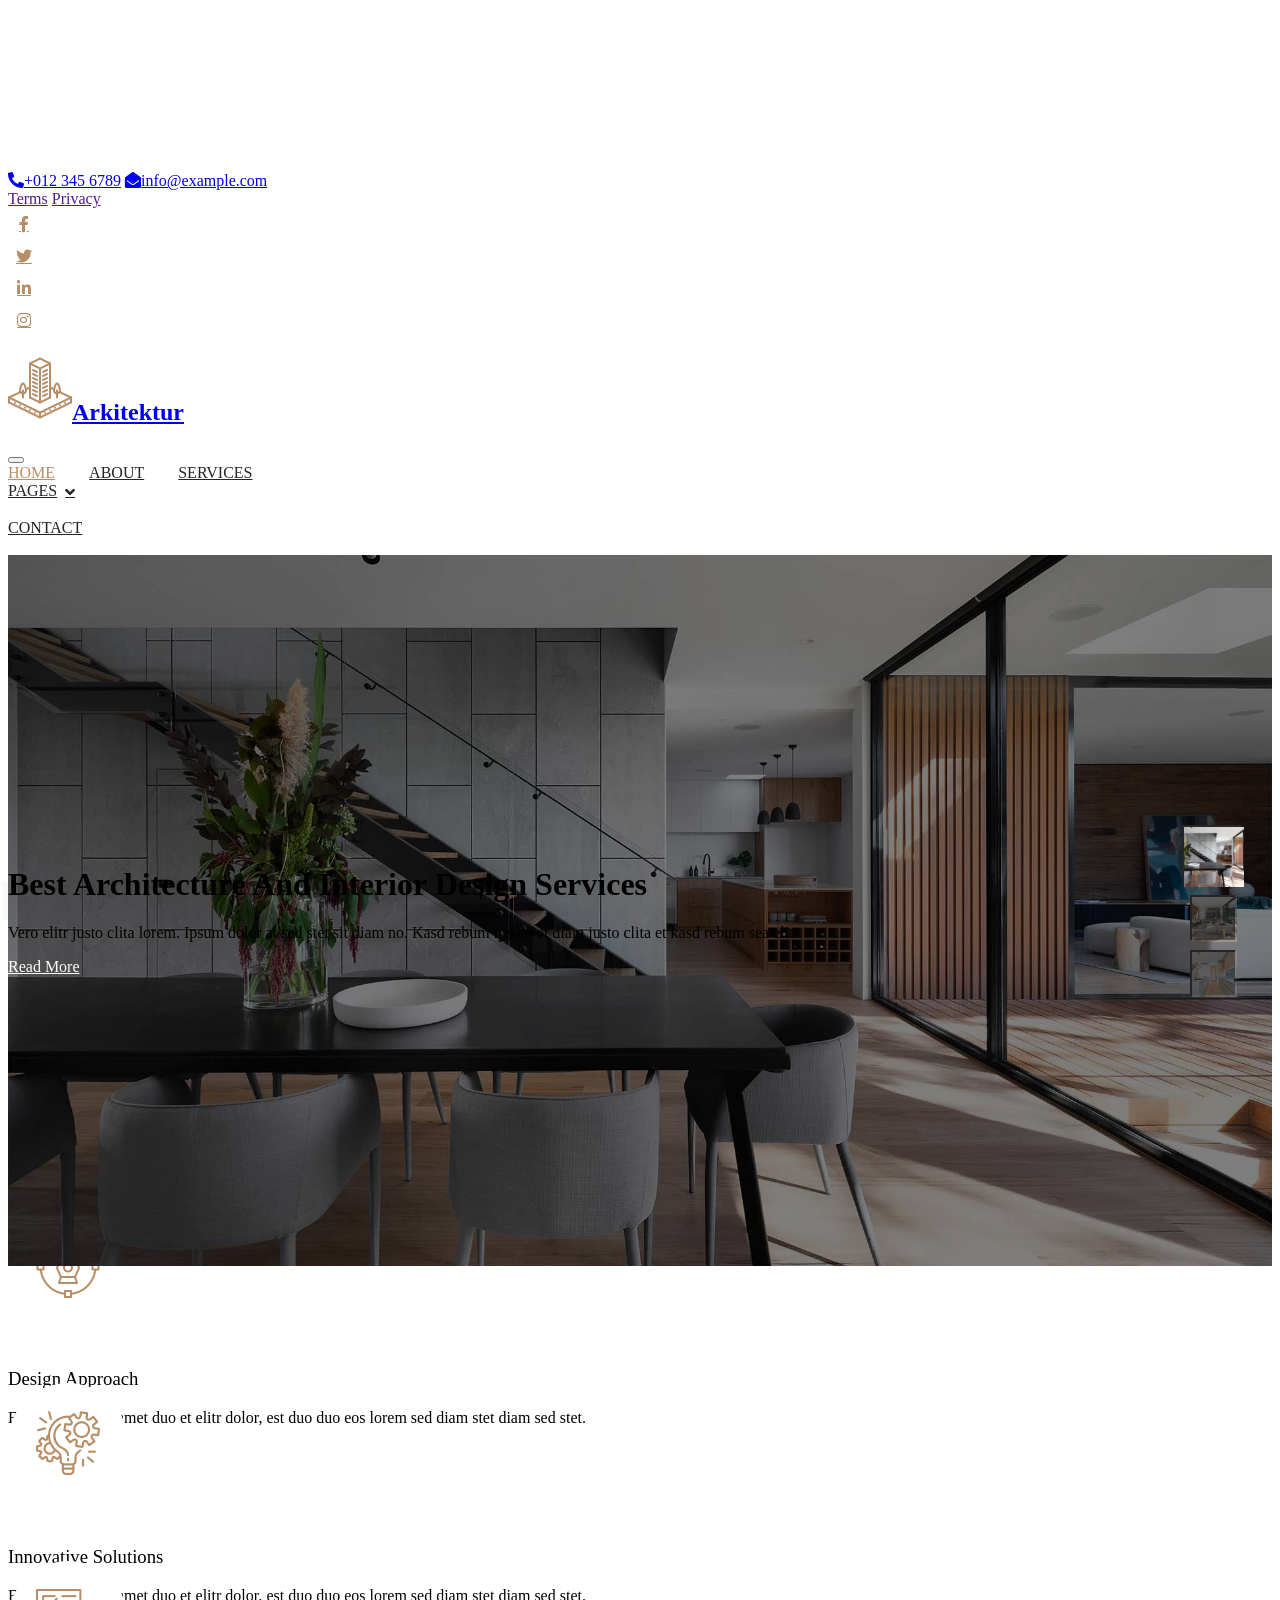
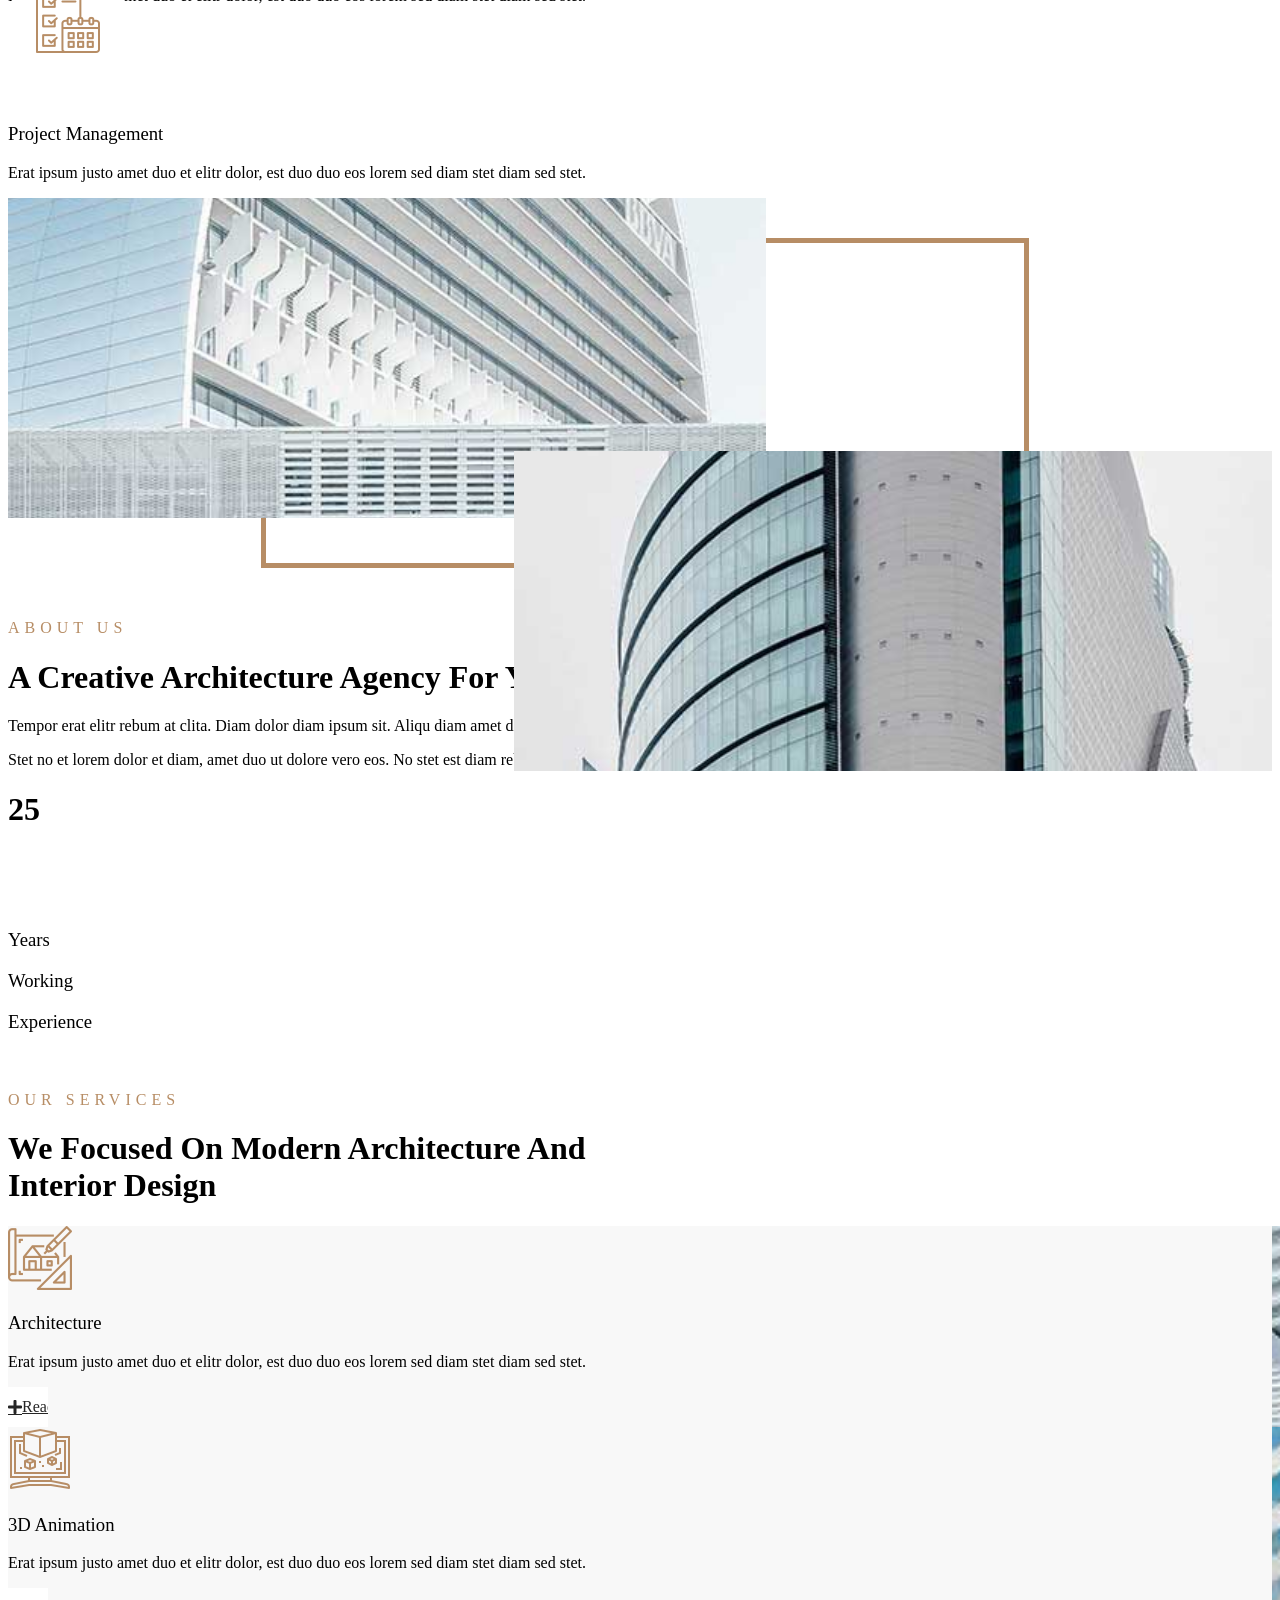
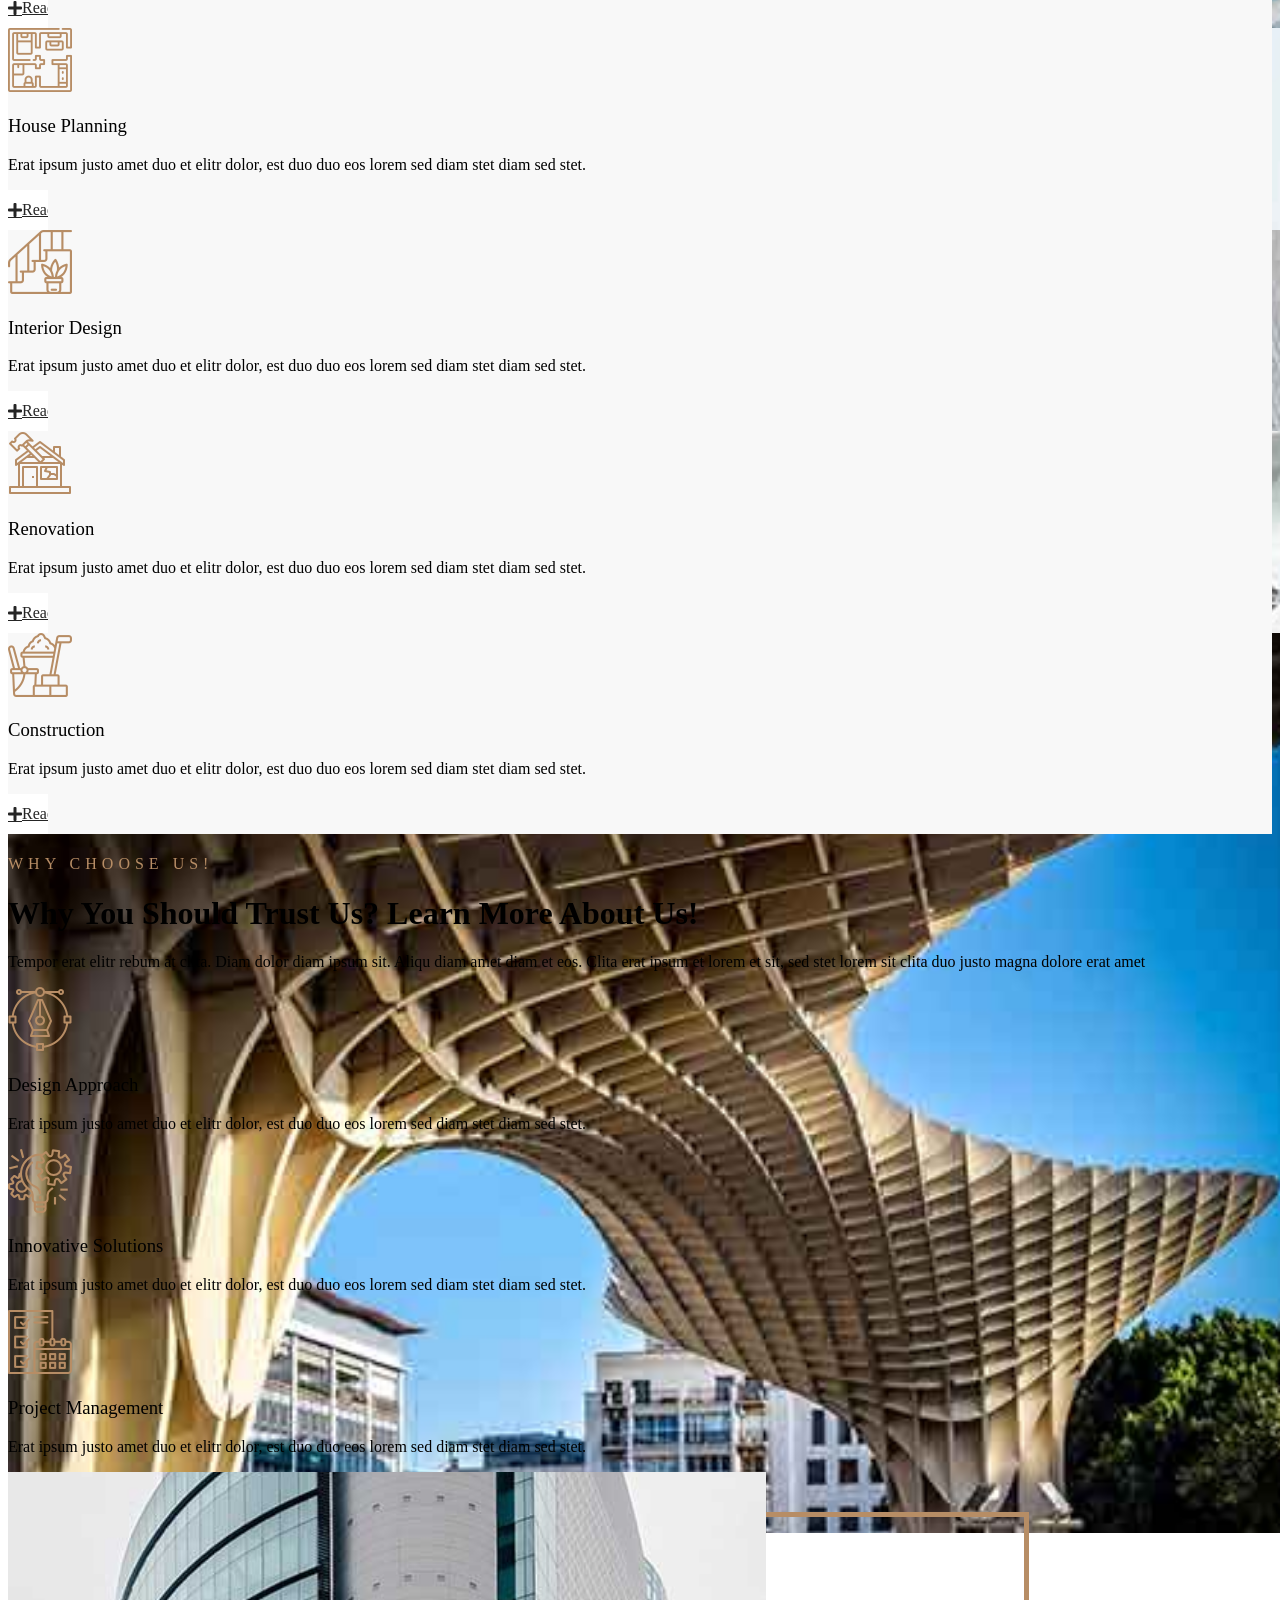
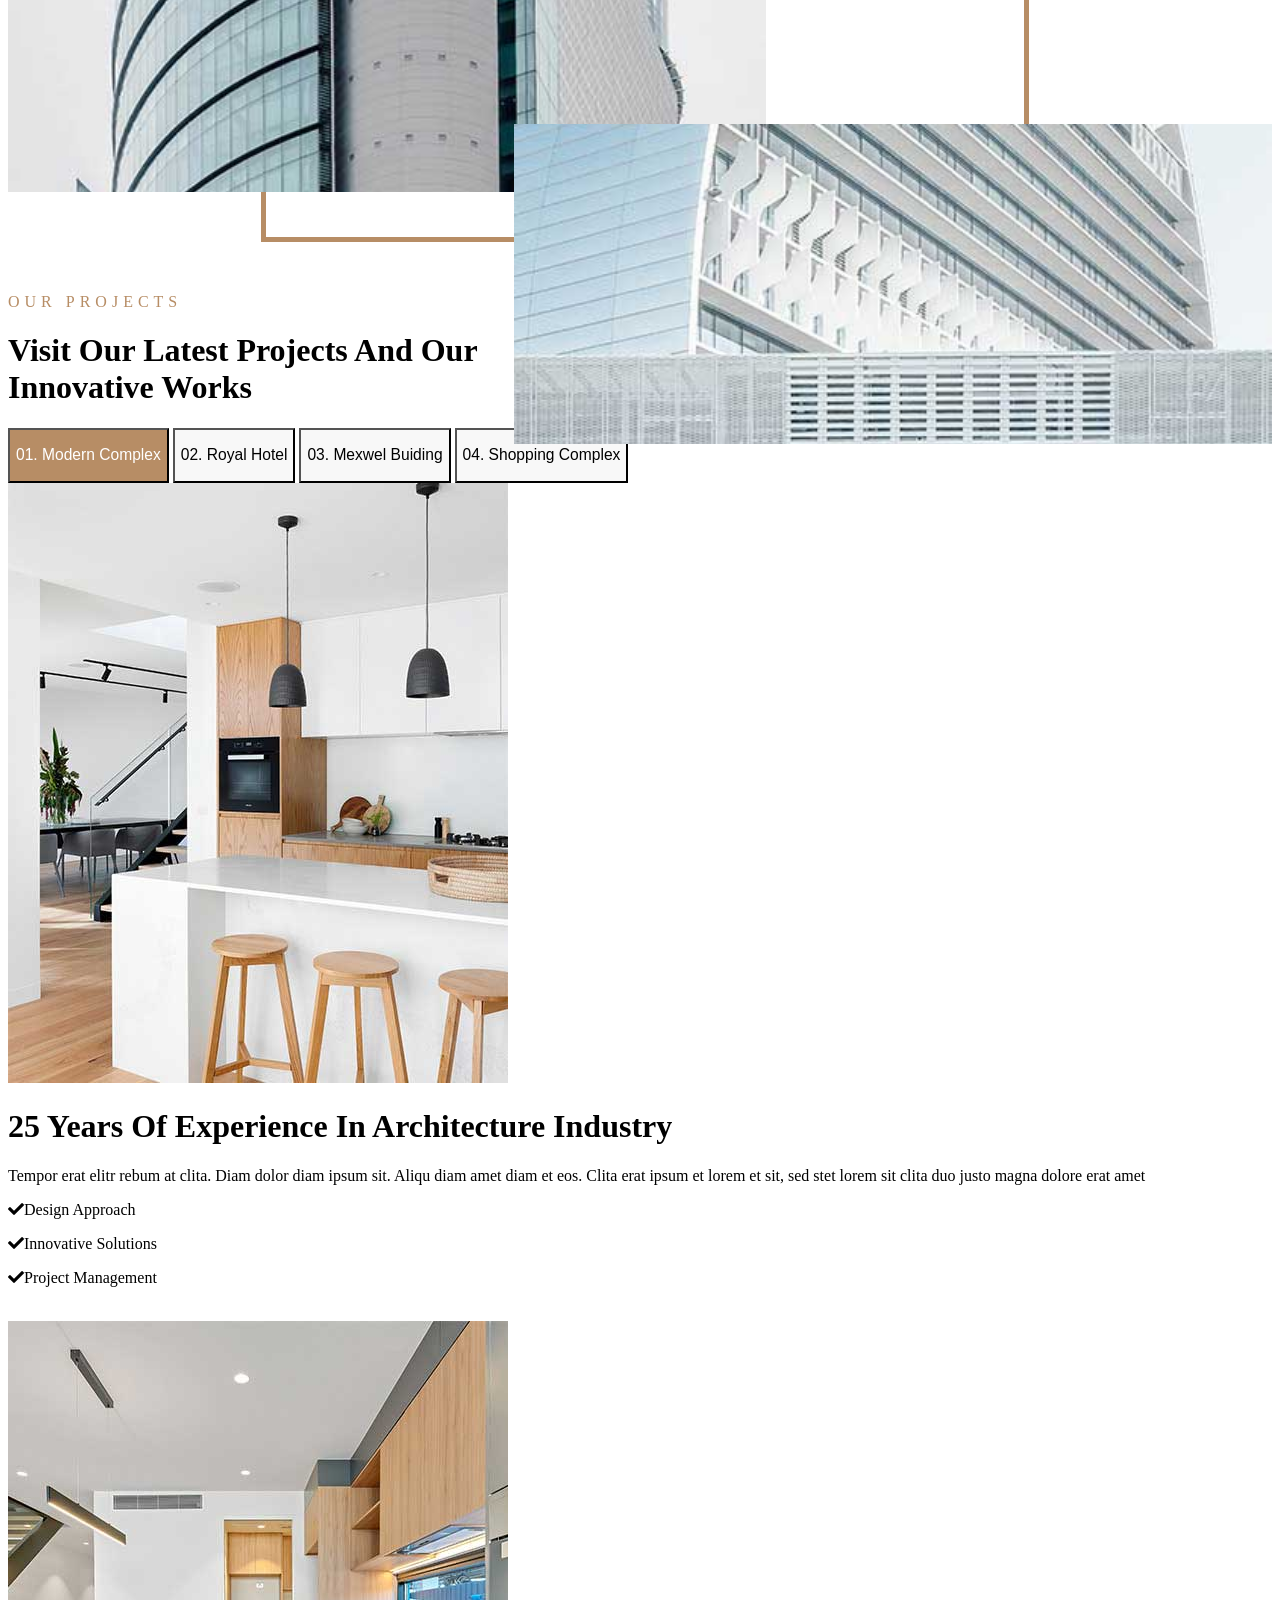
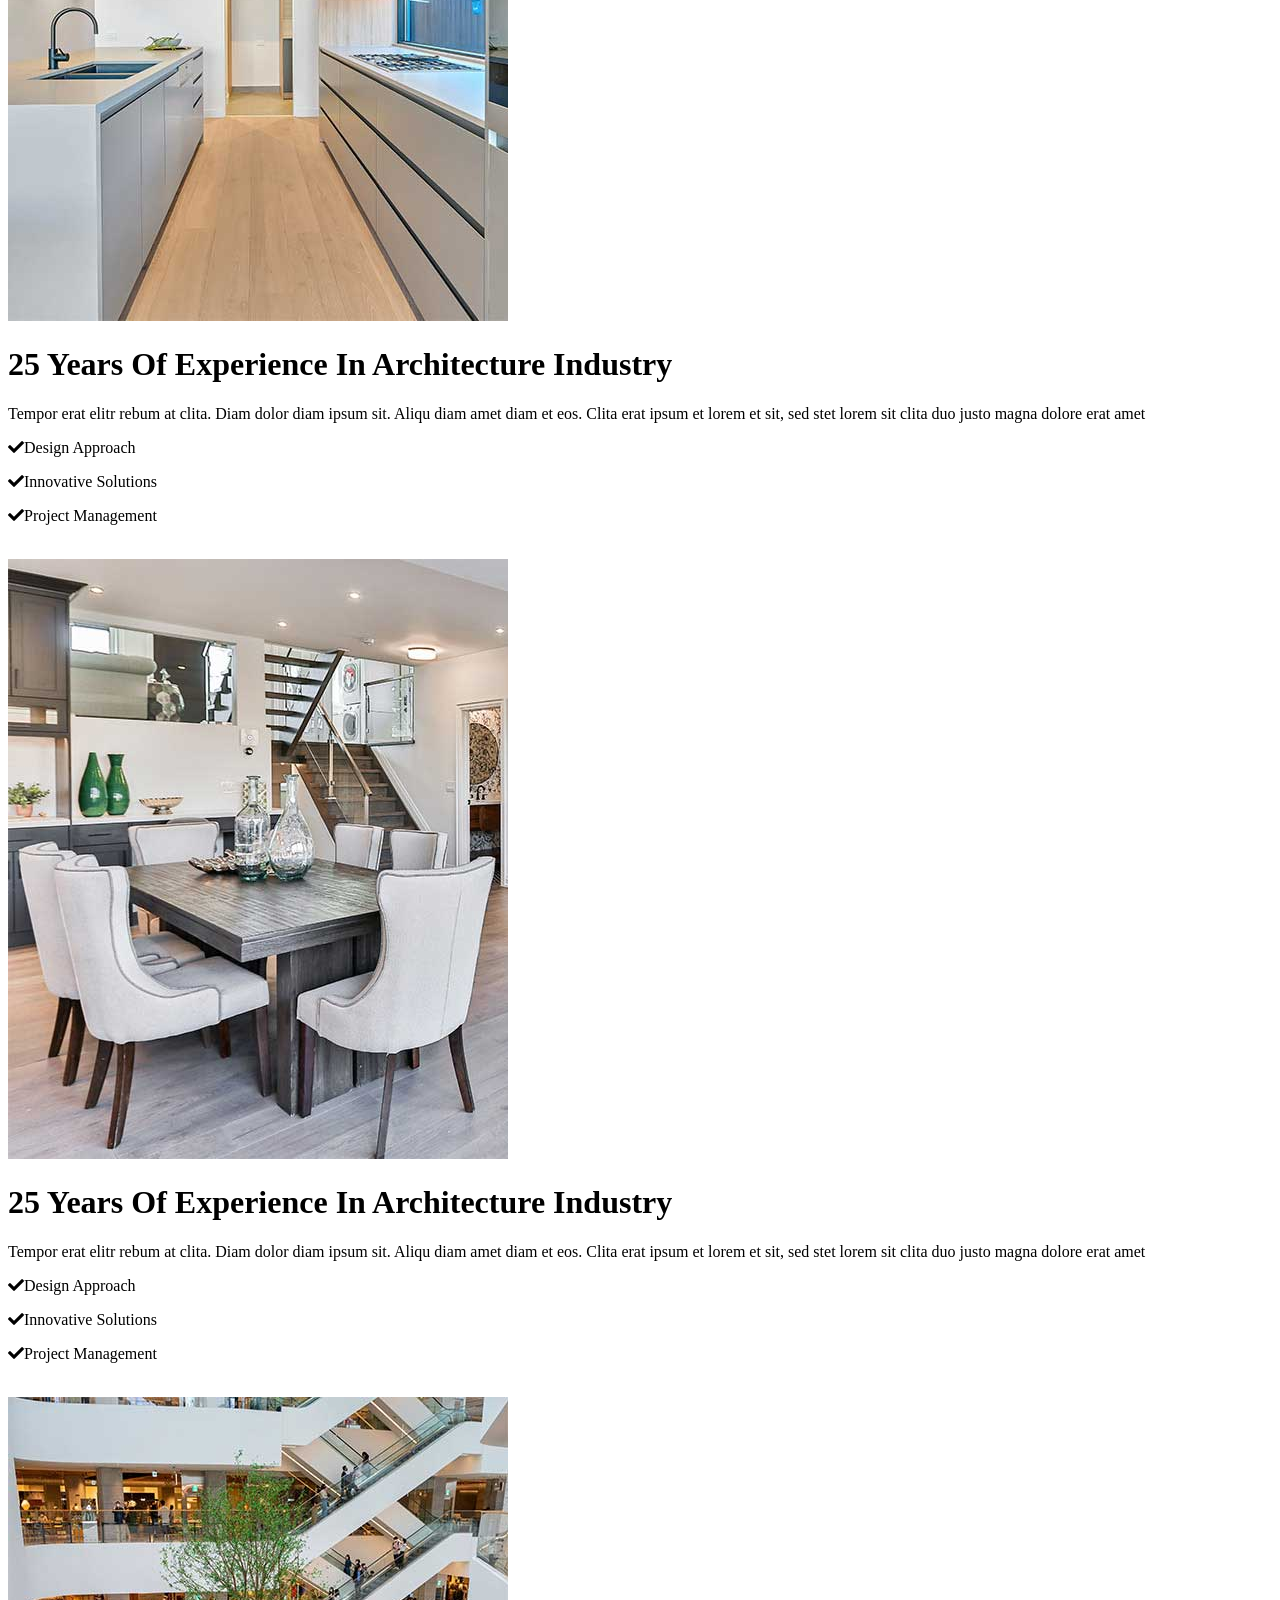
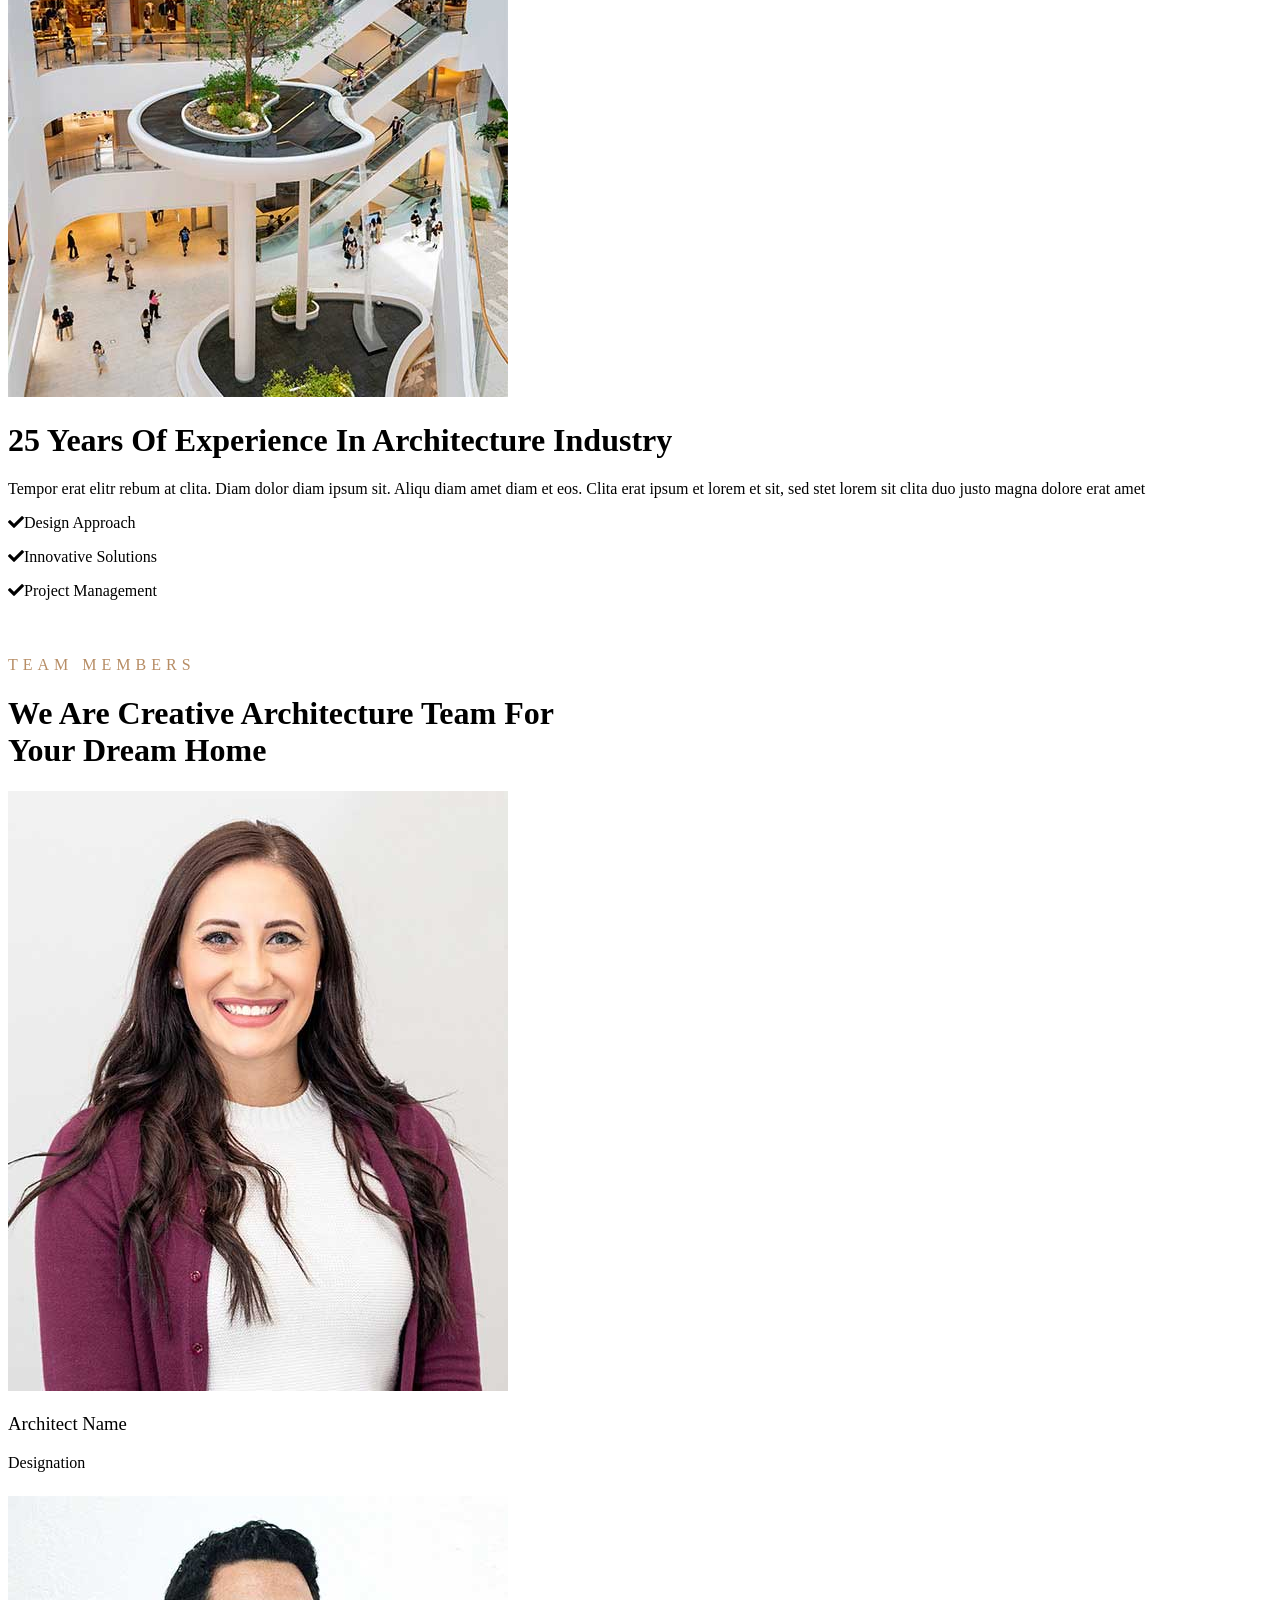
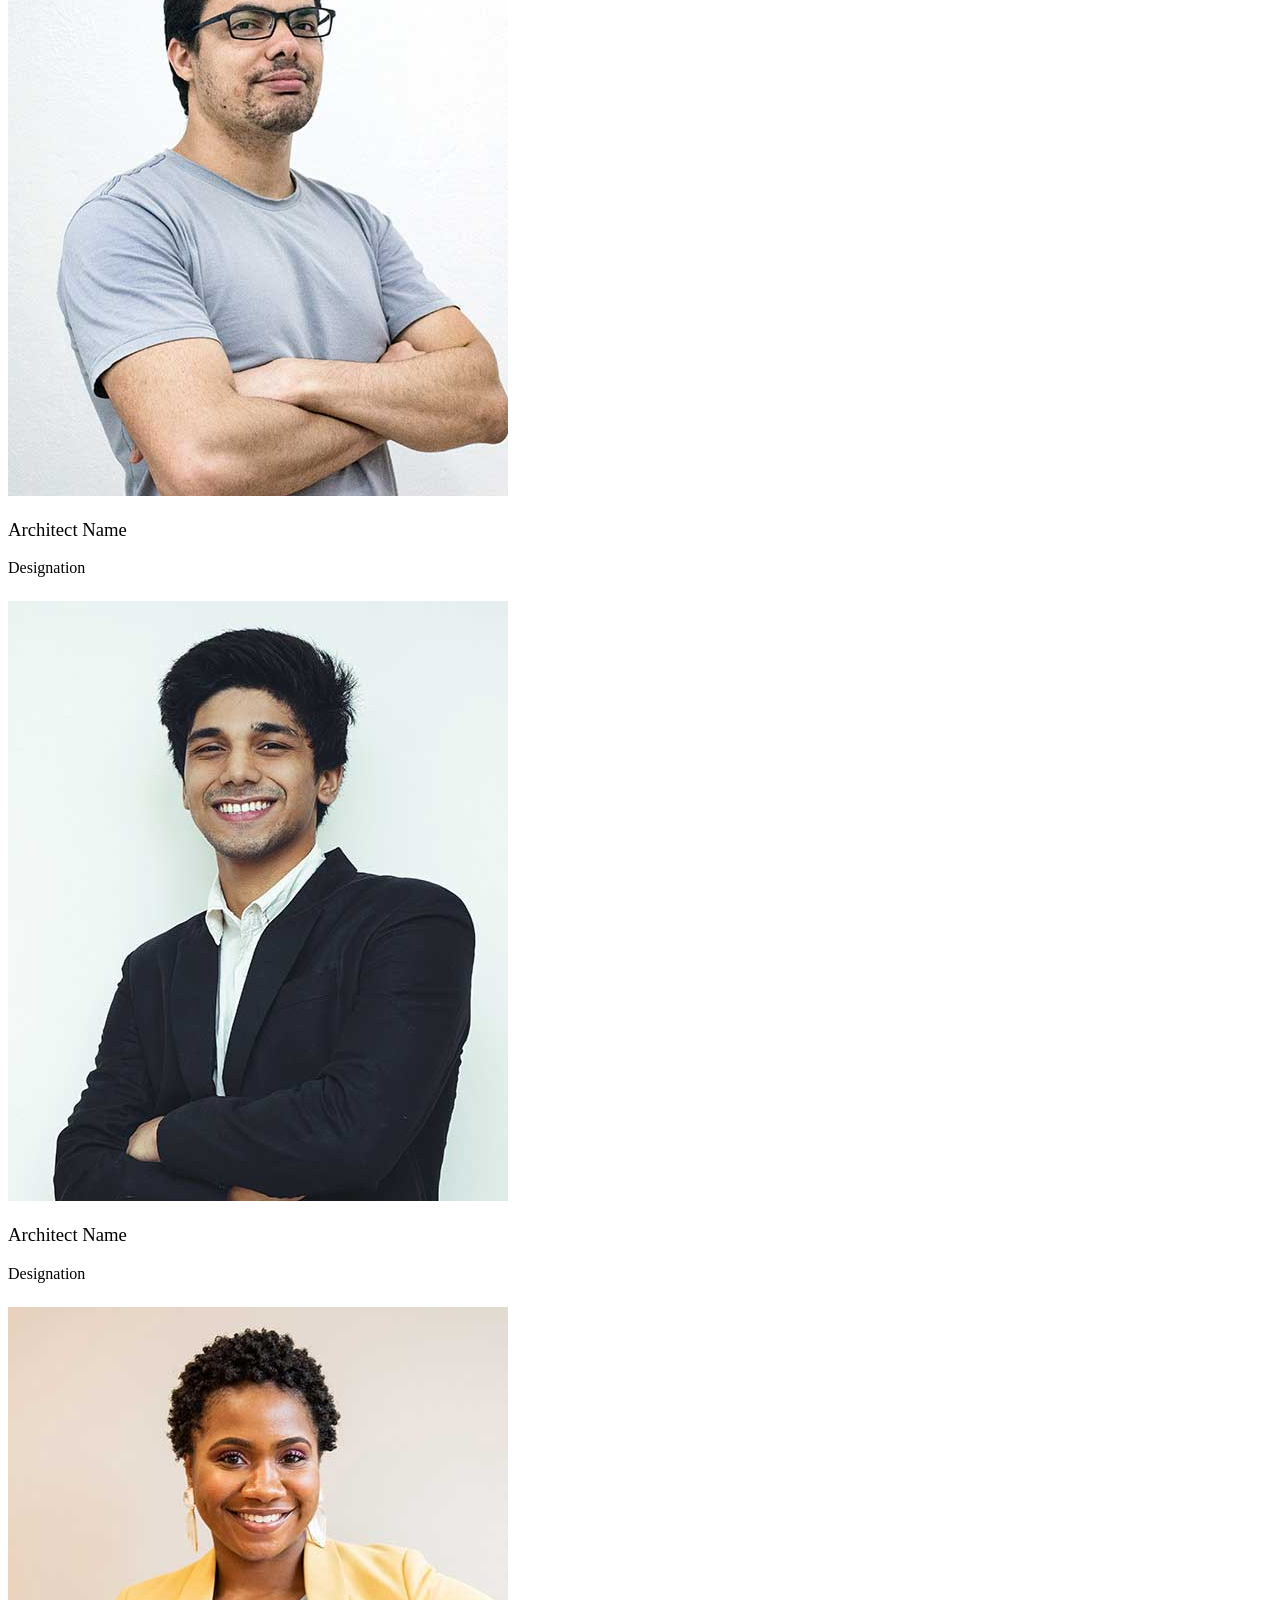
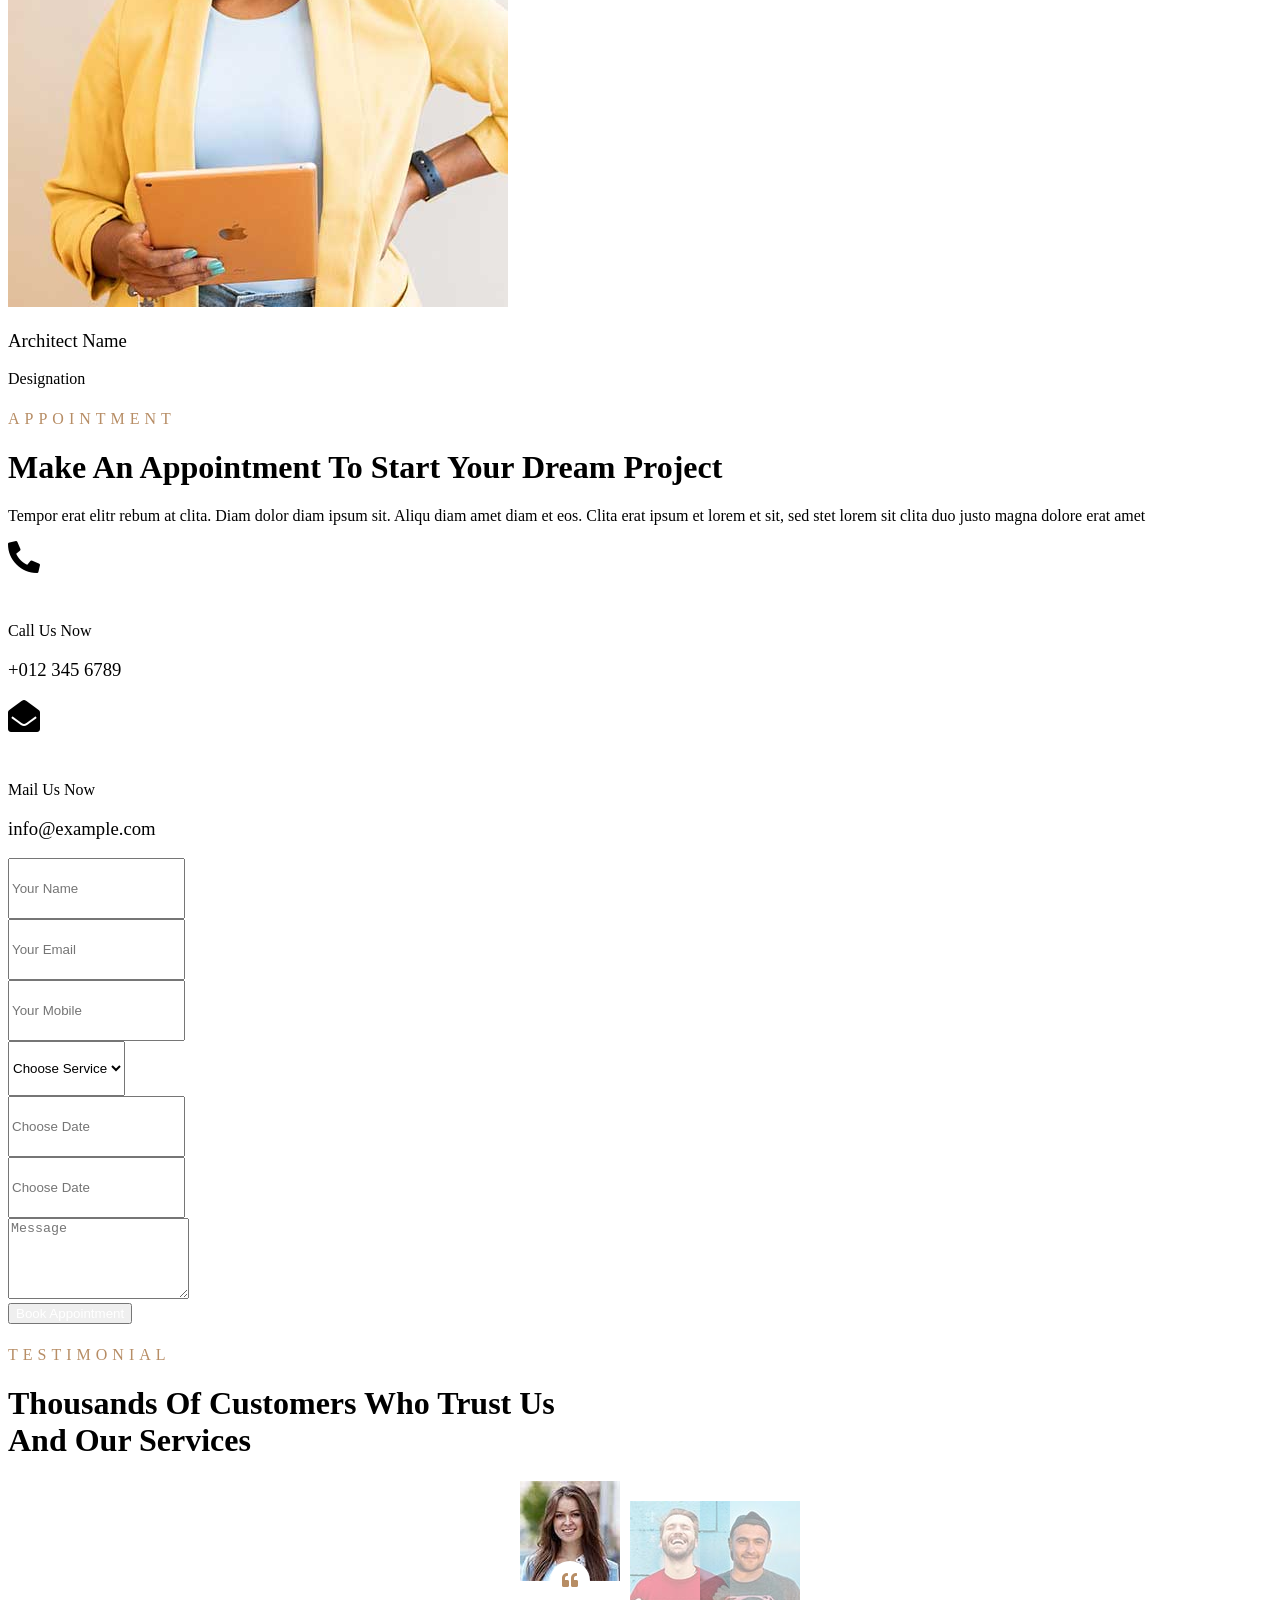
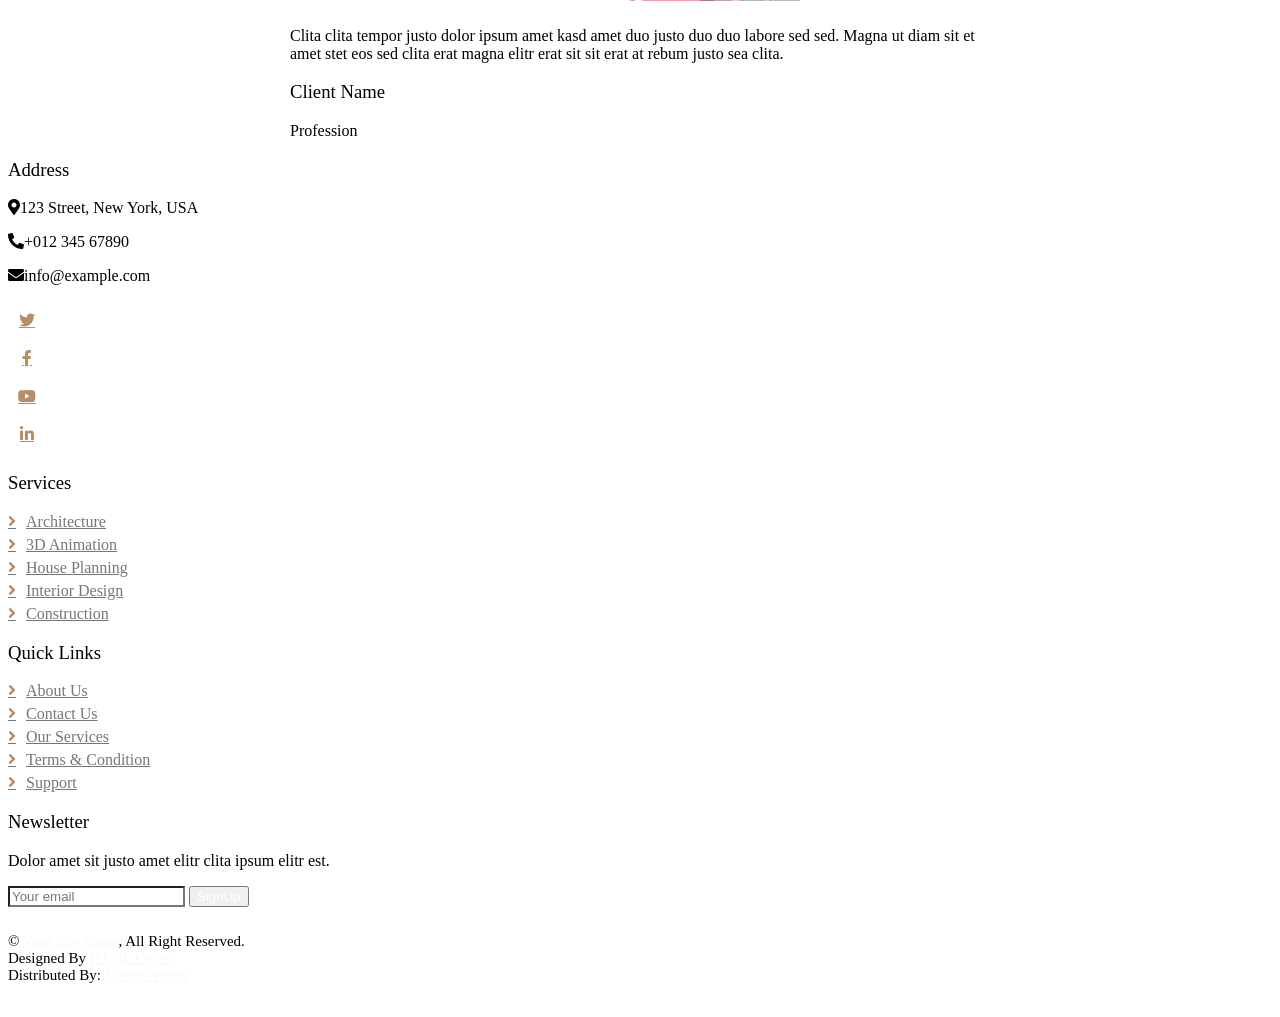
==== index.html @ dbc6b4f0 "Initial commit" ====
<!DOCTYPE html>
<html lang="en">

<head>
    <meta charset="utf-8">
    <title>Arkitektur - Architecture HTML Template</title>
    <meta content="width=device-width, initial-scale=1.0" name="viewport">
    <meta content="" name="keywords">
    <meta content="" name="description">

    <!-- Favicon -->
    <link href="img/favicon.ico" rel="icon">

    <!-- Google Web Fonts -->
    <link rel="preconnect" href="https://fonts.googleapis.com">
    <link rel="preconnect" href="https://fonts.gstatic.com" crossorigin>
    <link href="https://fonts.googleapis.com/css2?family=Open+Sans:wght@400;500;600&family=Teko:wght@400;500;600&display=swap" rel="stylesheet">

    <!-- Icon Font Stylesheet -->
    <link href="https://cdnjs.cloudflare.com/ajax/libs/font-awesome/5.10.0/css/all.min.css" rel="stylesheet">
    <link href="https://cdn.jsdelivr.net/npm/bootstrap-icons@1.4.1/font/bootstrap-icons.css" rel="stylesheet">

    <!-- Libraries Stylesheet -->
    <link href="lib/animate/animate.min.css" rel="stylesheet">
    <link href="lib/owlcarousel/assets/owl.carousel.min.css" rel="stylesheet">
    <link href="lib/tempusdominus/css/tempusdominus-bootstrap-4.min.css" rel="stylesheet" />

    <!-- Customized Bootstrap Stylesheet -->
    <link href="css/bootstrap.min.css" rel="stylesheet">

    <!-- Template Stylesheet -->
    <link href="css/style.css" rel="stylesheet">
</head>

<body>
    <!-- Spinner Start -->
    <div id="spinner" class="show bg-white position-fixed translate-middle w-100 vh-100 top-50 start-50 d-flex align-items-center justify-content-center">
        <div class="spinner-border position-relative text-primary" style="width: 6rem; height: 6rem;" role="status"></div>
        <img class="position-absolute top-50 start-50 translate-middle" src="img/icons/icon-1.png" alt="Icon">
    </div>
    <!-- Spinner End -->


    <!-- Topbar Start -->
    <div class="container-fluid bg-dark p-0 wow fadeIn" data-wow-delay="0.1s">
        <div class="row gx-0 d-none d-lg-flex">
            <div class="col-lg-7 px-5 text-start">
                <div class="h-100 d-inline-flex align-items-center py-3 me-3">
                    <a class="text-body px-2" href="tel:+0123456789"><i class="fa fa-phone-alt text-primary me-2"></i>+012 345 6789</a>
                    <a class="text-body px-2" href="mailto:info@example.com"><i class="fa fa-envelope-open text-primary me-2"></i>info@example.com</a>
                </div>
            </div>
            <div class="col-lg-5 px-5 text-end">
                <div class="h-100 d-inline-flex align-items-center py-3 me-2">
                    <a class="text-body px-2" href="">Terms</a>
                    <a class="text-body px-2" href="">Privacy</a>
                </div>
                <div class="h-100 d-inline-flex align-items-center">
                    <a class="btn btn-sm-square btn-outline-body me-1" href=""><i class="fab fa-facebook-f"></i></a>
                    <a class="btn btn-sm-square btn-outline-body me-1" href=""><i class="fab fa-twitter"></i></a>
                    <a class="btn btn-sm-square btn-outline-body me-1" href=""><i class="fab fa-linkedin-in"></i></a>
                    <a class="btn btn-sm-square btn-outline-body me-0" href=""><i class="fab fa-instagram"></i></a>
                </div>
            </div>
        </div>
    </div>
    <!-- Topbar End -->


    <!-- Navbar Start -->
    <nav class="navbar navbar-expand-lg bg-white navbar-light sticky-top py-lg-0 px-lg-5 wow fadeIn" data-wow-delay="0.1s">
        <a href="index.html" class="navbar-brand ms-4 ms-lg-0">
            <h1 class="text-primary m-0"><img class="me-3" src="img/icons/icon-1.png" alt="Icon">Arkitektur</h1>
        </a>
        <button type="button" class="navbar-toggler me-4" data-bs-toggle="collapse" data-bs-target="#navbarCollapse">
            <span class="navbar-toggler-icon"></span>
        </button>
        <div class="collapse navbar-collapse" id="navbarCollapse">
            <div class="navbar-nav ms-auto p-4 p-lg-0">
                <a href="index.html" class="nav-item nav-link active">Home</a>
                <a href="about.html" class="nav-item nav-link">About</a>
                <a href="service.html" class="nav-item nav-link">Services</a>
                <div class="nav-item dropdown">
                    <a href="#" class="nav-link dropdown-toggle" data-bs-toggle="dropdown">Pages</a>
                    <div class="dropdown-menu border-0 m-0">
                        <a href="feature.html" class="dropdown-item">Our Features</a>
                        <a href="project.html" class="dropdown-item">Our Projects</a>
                        <a href="team.html" class="dropdown-item">Team Members</a>
                        <a href="appointment.html" class="dropdown-item">Appointment</a>
                        <a href="testimonial.html" class="dropdown-item">Testimonial</a>
                        <a href="404.html" class="dropdown-item">404 Page</a>
                    </div>
                </div>
                <a href="contact.html" class="nav-item nav-link">Contact</a>
            </div>
            <a href="" class="btn btn-primary py-2 px-4 d-none d-lg-block">Appointment</a>
        </div>
    </nav>
    <!-- Navbar End -->


    <!-- Carousel Start -->
    <div class="container-fluid p-0 pb-5 wow fadeIn" data-wow-delay="0.1s">
        <div class="owl-carousel header-carousel position-relative">
            <div class="owl-carousel-item position-relative" data-dot="<img src='img/carousel-1.jpg'>">
                <img class="img-fluid" src="img/carousel-1.jpg" alt="">
                <div class="owl-carousel-inner">
                    <div class="container">
                        <div class="row justify-content-start">
                            <div class="col-10 col-lg-8">
                                <h1 class="display-1 text-white animated slideInDown">Best Architecture And Interior Design Services</h1>
                                <p class="fs-5 fw-medium text-white mb-4 pb-3">Vero elitr justo clita lorem. Ipsum dolor at sed stet sit diam no. Kasd rebum ipsum et diam justo clita et kasd rebum sea elitr.</p>
                                <a href="" class="btn btn-primary py-3 px-5 animated slideInLeft">Read More</a>
                            </div>
                        </div>
                    </div>
                </div>
            </div>
            <div class="owl-carousel-item position-relative" data-dot="<img src='img/carousel-2.jpg'>">
                <img class="img-fluid" src="img/carousel-2.jpg" alt="">
                <div class="owl-carousel-inner">
                    <div class="container">
                        <div class="row justify-content-start">
                            <div class="col-10 col-lg-8">
                                <h1 class="display-1 text-white animated slideInDown">Best Architecture And Interior Design Services</h1>
                                <p class="fs-5 fw-medium text-white mb-4 pb-3">Vero elitr justo clita lorem. Ipsum dolor at sed stet sit diam no. Kasd rebum ipsum et diam justo clita et kasd rebum sea elitr.</p>
                                <a href="" class="btn btn-primary py-3 px-5 animated slideInLeft">Read More</a>
                            </div>
                        </div>
                    </div>
                </div>
            </div>
            <div class="owl-carousel-item position-relative" data-dot="<img src='img/carousel-3.jpg'>">
                <img class="img-fluid" src="img/carousel-3.jpg" alt="">
                <div class="owl-carousel-inner">
                    <div class="container">
                        <div class="row justify-content-start">
                            <div class="col-10 col-lg-8">
                                <h1 class="display-1 text-white animated slideInDown">Best Architecture And Interior Design Services</h1>
                                <p class="fs-5 fw-medium text-white mb-4 pb-3">Vero elitr justo clita lorem. Ipsum dolor at sed stet sit diam no. Kasd rebum ipsum et diam justo clita et kasd rebum sea elitr.</p>
                                <a href="" class="btn btn-primary py-3 px-5 animated slideInLeft">Read More</a>
                            </div>
                        </div>
                    </div>
                </div>
            </div>
        </div>
    </div>
    <!-- Carousel End -->


    <!-- Facts Start -->
    <div class="container-xxl py-5">
        <div class="container pt-5">
            <div class="row g-4">
                <div class="col-lg-4 col-md-6 wow fadeInUp" data-wow-delay="0.1s">
                    <div class="fact-item text-center bg-light h-100 p-5 pt-0">
                        <div class="fact-icon">
                            <img src="img/icons/icon-2.png" alt="Icon">
                        </div>
                        <h3 class="mb-3">Design Approach</h3>
                        <p class="mb-0">Erat ipsum justo amet duo et elitr dolor, est duo duo eos lorem sed diam stet diam sed stet.</p>
                    </div>
                </div>
                <div class="col-lg-4 col-md-6 wow fadeInUp" data-wow-delay="0.3s">
                    <div class="fact-item text-center bg-light h-100 p-5 pt-0">
                        <div class="fact-icon">
                            <img src="img/icons/icon-3.png" alt="Icon">
                        </div>
                        <h3 class="mb-3">Innovative Solutions</h3>
                        <p class="mb-0">Erat ipsum justo amet duo et elitr dolor, est duo duo eos lorem sed diam stet diam sed stet.</p>
                    </div>
                </div>
                <div class="col-lg-4 col-md-6 wow fadeInUp" data-wow-delay="0.5s">
                    <div class="fact-item text-center bg-light h-100 p-5 pt-0">
                        <div class="fact-icon">
                            <img src="img/icons/icon-4.png" alt="Icon">
                        </div>
                        <h3 class="mb-3">Project Management</h3>
                        <p class="mb-0">Erat ipsum justo amet duo et elitr dolor, est duo duo eos lorem sed diam stet diam sed stet.</p>
                    </div>
                </div>
            </div>
        </div>
    </div>
    <!-- Facts End -->


    <!-- About Start -->
    <div class="container-xxl py-5">
        <div class="container">
            <div class="row g-5">
                <div class="col-lg-6 wow fadeIn" data-wow-delay="0.1s">
                    <div class="about-img">
                        <img class="img-fluid" src="img/about-1.jpg" alt="">
                        <img class="img-fluid" src="img/about-2.jpg" alt="">
                    </div>
                </div>
                <div class="col-lg-6 wow fadeIn" data-wow-delay="0.5s">
                    <h4 class="section-title">About Us</h4>
                    <h1 class="display-5 mb-4">A Creative Architecture Agency For Your Dream Home</h1>
                    <p>Tempor erat elitr rebum at clita. Diam dolor diam ipsum sit. Aliqu diam amet diam et eos. Clita erat ipsum et lorem et sit, sed stet lorem sit clita duo justo magna dolore erat amet</p>
                    <p class="mb-4">Stet no et lorem dolor et diam, amet duo ut dolore vero eos. No stet est diam rebum amet diam ipsum. Clita clita labore, dolor duo nonumy clita sit at, sed sit sanctus dolor eos.</p>
                    <div class="d-flex align-items-center mb-5">
                        <div class="d-flex flex-shrink-0 align-items-center justify-content-center border border-5 border-primary" style="width: 120px; height: 120px;">
                            <h1 class="display-1 mb-n2" data-toggle="counter-up">25</h1>
                        </div>
                        <div class="ps-4">
                            <h3>Years</h3>
                            <h3>Working</h3>
                            <h3 class="mb-0">Experience</h3>
                        </div>
                    </div>
                    <a class="btn btn-primary py-3 px-5" href="">Read More</a>
                </div>
            </div>
        </div>
    </div>
    <!-- About End -->


    <!-- Service Start -->
    <div class="container-xxl py-5">
        <div class="container">
            <div class="text-center mx-auto mb-5 wow fadeInUp" data-wow-delay="0.1s" style="max-width: 600px;">
                <h4 class="section-title">Our Services</h4>
                <h1 class="display-5 mb-4">We Focused On Modern Architecture And Interior Design</h1>
            </div>
            <div class="row g-4">
                <div class="col-lg-4 col-md-6 wow fadeInUp" data-wow-delay="0.1s">
                    <div class="service-item d-flex position-relative text-center h-100">
                        <img class="bg-img" src="img/service-1.jpg" alt="">
                        <div class="service-text p-5">
                            <img class="mb-4" src="img/icons/icon-5.png" alt="Icon">
                            <h3 class="mb-3">Architecture</h3>
                            <p class="mb-4">Erat ipsum justo amet duo et elitr dolor, est duo duo eos lorem sed diam stet diam sed stet.</p>
                            <a class="btn" href=""><i class="fa fa-plus text-primary me-3"></i>Read More</a>
                        </div>
                    </div>
                </div>
                <div class="col-lg-4 col-md-6 wow fadeInUp" data-wow-delay="0.3s">
                    <div class="service-item d-flex position-relative text-center h-100">
                        <img class="bg-img" src="img/service-2.jpg" alt="">
                        <div class="service-text p-5">
                            <img class="mb-4" src="img/icons/icon-6.png" alt="Icon">
                            <h3 class="mb-3">3D Animation</h3>
                            <p class="mb-4">Erat ipsum justo amet duo et elitr dolor, est duo duo eos lorem sed diam stet diam sed stet.</p>
                            <a class="btn" href=""><i class="fa fa-plus text-primary me-3"></i>Read More</a>
                        </div>
                    </div>
                </div>
                <div class="col-lg-4 col-md-6 wow fadeInUp" data-wow-delay="0.5s">
                    <div class="service-item d-flex position-relative text-center h-100">
                        <img class="bg-img" src="img/service-3.jpg" alt="">
                        <div class="service-text p-5">
                            <img class="mb-4" src="img/icons/icon-7.png" alt="Icon">
                            <h3 class="mb-3">House Planning</h3>
                            <p class="mb-4">Erat ipsum justo amet duo et elitr dolor, est duo duo eos lorem sed diam stet diam sed stet.</p>
                            <a class="btn" href=""><i class="fa fa-plus text-primary me-3"></i>Read More</a>
                        </div>
                    </div>
                </div>
                <div class="col-lg-4 col-md-6 wow fadeInUp" data-wow-delay="0.1s">
                    <div class="service-item d-flex position-relative text-center h-100">
                        <img class="bg-img" src="img/service-4.jpg" alt="">
                        <div class="service-text p-5">
                            <img class="mb-4" src="img/icons/icon-8.png" alt="Icon">
                            <h3 class="mb-3">Interior Design</h3>
                            <p class="mb-4">Erat ipsum justo amet duo et elitr dolor, est duo duo eos lorem sed diam stet diam sed stet.</p>
                            <a class="btn" href=""><i class="fa fa-plus text-primary me-3"></i>Read More</a>
                        </div>
                    </div>
                </div>
                <div class="col-lg-4 col-md-6 wow fadeInUp" data-wow-delay="0.3s">
                    <div class="service-item d-flex position-relative text-center h-100">
                        <img class="bg-img" src="img/service-5.jpg" alt="">
                        <div class="service-text p-5">
                            <img class="mb-4" src="img/icons/icon-9.png" alt="Icon">
                            <h3 class="mb-3">Renovation</h3>
                            <p class="mb-4">Erat ipsum justo amet duo et elitr dolor, est duo duo eos lorem sed diam stet diam sed stet.</p>
                            <a class="btn" href=""><i class="fa fa-plus text-primary me-3"></i>Read More</a>
                        </div>
                    </div>
                </div>
                <div class="col-lg-4 col-md-6 wow fadeInUp" data-wow-delay="0.5s">
                    <div class="service-item d-flex position-relative text-center h-100">
                        <img class="bg-img" src="img/service-6.jpg" alt="">
                        <div class="service-text p-5">
                            <img class="mb-4" src="img/icons/icon-10.png" alt="Icon">
                            <h3 class="mb-3">Construction</h3>
                            <p class="mb-4">Erat ipsum justo amet duo et elitr dolor, est duo duo eos lorem sed diam stet diam sed stet.</p>
                            <a class="btn" href=""><i class="fa fa-plus text-primary me-3"></i>Read More</a>
                        </div>
                    </div>
                </div>
            </div>
        </div>
    </div>
    <!-- Service End -->


    <!-- Feature Start -->
    <div class="container-xxl py-5">
        <div class="container">
            <div class="row g-5">
                <div class="col-lg-6 wow fadeInUp" data-wow-delay="0.1s">
                    <h4 class="section-title">Why Choose Us!</h4>
                    <h1 class="display-5 mb-4">Why You Should Trust Us? Learn More About Us!</h1>
                    <p class="mb-4">Tempor erat elitr rebum at clita. Diam dolor diam ipsum sit. Aliqu diam amet diam et eos. Clita erat ipsum et lorem et sit, sed stet lorem sit clita duo justo magna dolore erat amet</p>
                    <div class="row g-4">
                        <div class="col-12">
                            <div class="d-flex align-items-start">
                                <img class="flex-shrink-0" src="img/icons/icon-2.png" alt="Icon">
                                <div class="ms-4">
                                    <h3>Design Approach</h3>
                                    <p class="mb-0">Erat ipsum justo amet duo et elitr dolor, est duo duo eos lorem sed diam stet diam sed stet.</p>
                                </div>
                            </div>
                        </div>
                        <div class="col-12">
                            <div class="d-flex align-items-start">
                                <img class="flex-shrink-0" src="img/icons/icon-3.png" alt="Icon">
                                <div class="ms-4">
                                    <h3>Innovative Solutions</h3>
                                    <p class="mb-0">Erat ipsum justo amet duo et elitr dolor, est duo duo eos lorem sed diam stet diam sed stet.</p>
                                </div>
                            </div>
                        </div>
                        <div class="col-12">
                            <div class="d-flex align-items-start">
                                <img class="flex-shrink-0" src="img/icons/icon-4.png" alt="Icon">
                                <div class="ms-4">
                                    <h3>Project Management</h3>
                                    <p class="mb-0">Erat ipsum justo amet duo et elitr dolor, est duo duo eos lorem sed diam stet diam sed stet.</p>
                                </div>
                            </div>
                        </div>
                    </div>
                </div>
                <div class="col-lg-6 wow fadeInUp" data-wow-delay="0.5s">
                    <div class="feature-img">
                        <img class="img-fluid" src="img/about-2.jpg" alt="">
                        <img class="img-fluid" src="img/about-1.jpg" alt="">
                    </div>
                </div>
            </div>
        </div>
    </div>
    <!-- Feature End -->


    <!-- Project Start -->
    <div class="container-xxl project py-5">
        <div class="container">
            <div class="text-center mx-auto mb-5 wow fadeInUp" data-wow-delay="0.1s" style="max-width: 600px;">
                <h4 class="section-title">Our Projects</h4>
                <h1 class="display-5 mb-4">Visit Our Latest Projects And Our Innovative Works</h1>
            </div>
            <div class="row g-4 wow fadeInUp" data-wow-delay="0.3s">
                <div class="col-lg-4">
                    <div class="nav nav-pills d-flex justify-content-between w-100 h-100 me-4">
                        <button class="nav-link w-100 d-flex align-items-center text-start p-4 mb-4 active" data-bs-toggle="pill" data-bs-target="#tab-pane-1" type="button">
                            <h3 class="m-0">01. Modern Complex</h3>
                        </button>
                        <button class="nav-link w-100 d-flex align-items-center text-start p-4 mb-4" data-bs-toggle="pill" data-bs-target="#tab-pane-2" type="button">
                            <h3 class="m-0">02. Royal Hotel</h3>
                        </button>
                        <button class="nav-link w-100 d-flex align-items-center text-start p-4 mb-4" data-bs-toggle="pill" data-bs-target="#tab-pane-3" type="button">
                            <h3 class="m-0">03. Mexwel Buiding</h3>
                        </button>
                        <button class="nav-link w-100 d-flex align-items-center text-start p-4 mb-0" data-bs-toggle="pill" data-bs-target="#tab-pane-4" type="button">
                            <h3 class="m-0">04. Shopping Complex</h3>
                        </button>
                    </div>
                </div>
                <div class="col-lg-8">
                    <div class="tab-content w-100">
                        <div class="tab-pane fade show active" id="tab-pane-1">
                            <div class="row g-4">
                                <div class="col-md-6" style="min-height: 350px;">
                                    <div class="position-relative h-100">
                                        <img class="position-absolute img-fluid w-100 h-100" src="img/project-1.jpg"
                                            style="object-fit: cover;" alt="">
                                    </div>
                                </div>
                                <div class="col-md-6">
                                    <h1 class="mb-3">25 Years Of Experience In Architecture Industry</h1>
                                    <p class="mb-4">Tempor erat elitr rebum at clita. Diam dolor diam ipsum sit. Aliqu diam amet diam et eos. Clita erat ipsum et lorem et sit, sed stet lorem sit clita duo justo magna dolore erat amet</p>
                                    <p><i class="fa fa-check text-primary me-3"></i>Design Approach</p>
                                    <p><i class="fa fa-check text-primary me-3"></i>Innovative Solutions</p>
                                    <p><i class="fa fa-check text-primary me-3"></i>Project Management</p>
                                    <a href="" class="btn btn-primary py-3 px-5 mt-3">Read More</a>
                                </div>
                            </div>
                        </div>
                        <div class="tab-pane fade" id="tab-pane-2">
                            <div class="row g-4">
                                <div class="col-md-6" style="min-height: 350px;">
                                    <div class="position-relative h-100">
                                        <img class="position-absolute img-fluid w-100 h-100" src="img/project-2.jpg"
                                            style="object-fit: cover;" alt="">
                                    </div>
                                </div>
                                <div class="col-md-6">
                                    <h1 class="mb-3">25 Years Of Experience In Architecture Industry</h1>
                                    <p class="mb-4">Tempor erat elitr rebum at clita. Diam dolor diam ipsum sit. Aliqu diam amet diam et eos. Clita erat ipsum et lorem et sit, sed stet lorem sit clita duo justo magna dolore erat amet</p>
                                    <p><i class="fa fa-check text-primary me-3"></i>Design Approach</p>
                                    <p><i class="fa fa-check text-primary me-3"></i>Innovative Solutions</p>
                                    <p><i class="fa fa-check text-primary me-3"></i>Project Management</p>
                                    <a href="" class="btn btn-primary py-3 px-5 mt-3">Read More</a>
                                </div>
                            </div>
                        </div>
                        <div class="tab-pane fade" id="tab-pane-3">
                            <div class="row g-4">
                                <div class="col-md-6" style="min-height: 350px;">
                                    <div class="position-relative h-100">
                                        <img class="position-absolute img-fluid w-100 h-100" src="img/project-3.jpg"
                                            style="object-fit: cover;" alt="">
                                    </div>
                                </div>
                                <div class="col-md-6">
                                    <h1 class="mb-3">25 Years Of Experience In Architecture Industry</h1>
                                    <p class="mb-4">Tempor erat elitr rebum at clita. Diam dolor diam ipsum sit. Aliqu diam amet diam et eos. Clita erat ipsum et lorem et sit, sed stet lorem sit clita duo justo magna dolore erat amet</p>
                                    <p><i class="fa fa-check text-primary me-3"></i>Design Approach</p>
                                    <p><i class="fa fa-check text-primary me-3"></i>Innovative Solutions</p>
                                    <p><i class="fa fa-check text-primary me-3"></i>Project Management</p>
                                    <a href="" class="btn btn-primary py-3 px-5 mt-3">Read More</a>
                                </div>
                            </div>
                        </div>
                        <div class="tab-pane fade" id="tab-pane-4">
                            <div class="row g-4">
                                <div class="col-md-6" style="min-height: 350px;">
                                    <div class="position-relative h-100">
                                        <img class="position-absolute img-fluid w-100 h-100" src="img/project-4.jpg"
                                            style="object-fit: cover;" alt="">
                                    </div>
                                </div>
                                <div class="col-md-6">
                                    <h1 class="mb-3">25 Years Of Experience In Architecture Industry</h1>
                                    <p class="mb-4">Tempor erat elitr rebum at clita. Diam dolor diam ipsum sit. Aliqu diam amet diam et eos. Clita erat ipsum et lorem et sit, sed stet lorem sit clita duo justo magna dolore erat amet</p>
                                    <p><i class="fa fa-check text-primary me-3"></i>Design Approach</p>
                                    <p><i class="fa fa-check text-primary me-3"></i>Innovative Solutions</p>
                                    <p><i class="fa fa-check text-primary me-3"></i>Project Management</p>
                                    <a href="" class="btn btn-primary py-3 px-5 mt-3">Read More</a>
                                </div>
                            </div>
                        </div>
                    </div>
                </div>
            </div>
        </div>
    </div>
    <!-- Project End -->


    <!-- Team Start -->
    <div class="container-xxl py-5">
        <div class="container">
            <div class="text-center mx-auto mb-5 wow fadeInUp" data-wow-delay="0.1s" style="max-width: 600px;">
                <h4 class="section-title">Team Members</h4>
                <h1 class="display-5 mb-4">We Are Creative Architecture Team For Your Dream Home</h1>
            </div>
            <div class="row g-0 team-items">
                <div class="col-lg-3 col-md-6 wow fadeInUp" data-wow-delay="0.1s">
                    <div class="team-item position-relative">
                        <div class="position-relative">
                            <img class="img-fluid" src="img/team-1.jpg" alt="">
                            <div class="team-social text-center">
                                <a class="btn btn-square" href=""><i class="fab fa-facebook-f"></i></a>
                                <a class="btn btn-square" href=""><i class="fab fa-twitter"></i></a>
                                <a class="btn btn-square" href=""><i class="fab fa-instagram"></i></a>
                            </div>
                        </div>
                        <div class="bg-light text-center p-4">
                            <h3 class="mt-2">Architect Name</h3>
                            <span class="text-primary">Designation</span>
                        </div>
                    </div>
                </div>
                <div class="col-lg-3 col-md-6 wow fadeInUp" data-wow-delay="0.3s">
                    <div class="team-item position-relative">
                        <div class="position-relative">
                            <img class="img-fluid" src="img/team-2.jpg" alt="">
                            <div class="team-social text-center">
                                <a class="btn btn-square" href=""><i class="fab fa-facebook-f"></i></a>
                                <a class="btn btn-square" href=""><i class="fab fa-twitter"></i></a>
                                <a class="btn btn-square" href=""><i class="fab fa-instagram"></i></a>
                            </div>
                        </div>
                        <div class="bg-light text-center p-4">
                            <h3 class="mt-2">Architect Name</h3>
                            <span class="text-primary">Designation</span>
                        </div>
                    </div>
                </div>
                <div class="col-lg-3 col-md-6 wow fadeInUp" data-wow-delay="0.5s">
                    <div class="team-item position-relative">
                        <div class="position-relative">
                            <img class="img-fluid" src="img/team-3.jpg" alt="">
                            <div class="team-social text-center">
                                <a class="btn btn-square" href=""><i class="fab fa-facebook-f"></i></a>
                                <a class="btn btn-square" href=""><i class="fab fa-twitter"></i></a>
                                <a class="btn btn-square" href=""><i class="fab fa-instagram"></i></a>
                            </div>
                        </div>
                        <div class="bg-light text-center p-4">
                            <h3 class="mt-2">Architect Name</h3>
                            <span class="text-primary">Designation</span>
                        </div>
                    </div>
                </div>
                <div class="col-lg-3 col-md-6 wow fadeInUp" data-wow-delay="0.7s">
                    <div class="team-item position-relative">
                        <div class="position-relative">
                            <img class="img-fluid" src="img/team-4.jpg" alt="">
                            <div class="team-social text-center">
                                <a class="btn btn-square" href=""><i class="fab fa-facebook-f"></i></a>
                                <a class="btn btn-square" href=""><i class="fab fa-twitter"></i></a>
                                <a class="btn btn-square" href=""><i class="fab fa-instagram"></i></a>
                            </div>
                        </div>
                        <div class="bg-light text-center p-4">
                            <h3 class="mt-2">Architect Name</h3>
                            <span class="text-primary">Designation</span>
                        </div>
                    </div>
                </div>
            </div>
        </div>
    </div>
    <!-- Team End -->


    <!-- Appointment Start -->
    <div class="container-xxl py-5">
        <div class="container">
            <div class="row g-5">
                <div class="col-lg-6 wow fadeInUp" data-wow-delay="0.1s">
                    <h4 class="section-title">Appointment</h4>
                    <h1 class="display-5 mb-4">Make An Appointment To Start Your Dream Project</h1>
                    <p class="mb-4">Tempor erat elitr rebum at clita. Diam dolor diam ipsum sit. Aliqu diam amet diam et eos. Clita erat ipsum et lorem et sit, sed stet lorem sit clita duo justo magna dolore erat amet</p>
                    <div class="row g-4">
                        <div class="col-12">
                            <div class="d-flex">
                                <div class="d-flex flex-shrink-0 align-items-center justify-content-center bg-light" style="width: 65px; height: 65px;">
                                    <i class="fa fa-2x fa-phone-alt text-primary"></i>
                                </div>
                                <div class="ms-4">
                                    <p class="mb-2">Call Us Now</p>
                                    <h3 class="mb-0">+012 345 6789</h3>
                                </div>
                            </div>
                        </div>
                        <div class="col-12">
                            <div class="d-flex">
                                <div class="d-flex flex-shrink-0 align-items-center justify-content-center bg-light" style="width: 65px; height: 65px;">
                                    <i class="fa fa-2x fa-envelope-open text-primary"></i>
                                </div>
                                <div class="ms-4">
                                    <p class="mb-2">Mail Us Now</p>
                                    <h3 class="mb-0">info@example.com</h3>
                                </div>
                            </div>
                        </div>
                    </div>
                </div>
                <div class="col-lg-6 wow fadeInUp" data-wow-delay="0.5s">
                    <div class="row g-3">
                        <div class="col-12 col-sm-6">
                            <input type="text" class="form-control" placeholder="Your Name" style="height: 55px;">
                        </div>
                        <div class="col-12 col-sm-6">
                            <input type="email" class="form-control" placeholder="Your Email" style="height: 55px;">
                        </div>
                        <div class="col-12 col-sm-6">
                            <input type="text" class="form-control" placeholder="Your Mobile" style="height: 55px;">
                        </div>
                        <div class="col-12 col-sm-6">
                            <select class="form-select" style="height: 55px;">
                                <option selected>Choose Service</option>
                                <option value="1">Service 1</option>
                                <option value="2">Service 2</option>
                                <option value="3">Service 3</option>
                            </select>
                        </div>
                        <div class="col-12 col-sm-6">
                            <div class="date" id="date" data-target-input="nearest">
                                <input type="text"
                                    class="form-control datetimepicker-input"
                                    placeholder="Choose Date" data-target="#date" data-toggle="datetimepicker" style="height: 55px;">
                            </div>
                        </div>
                        <div class="col-12 col-sm-6">
                            <div class="time" id="time" data-target-input="nearest">
                                <input type="text"
                                    class="form-control datetimepicker-input"
                                    placeholder="Choose Date" data-target="#time" data-toggle="datetimepicker" style="height: 55px;">
                            </div>
                        </div>
                        <div class="col-12">
                            <textarea class="form-control" rows="5" placeholder="Message"></textarea>
                        </div>
                        <div class="col-12">
                            <button class="btn btn-primary w-100 py-3" type="submit">Book Appointment</button>
                        </div>
                    </div>
                </div>
            </div>
        </div>
    </div>
    <!-- Appointment End -->


    <!-- Testimonial Start -->
    <div class="container-xxl py-5">
        <div class="container">
            <div class="text-center mx-auto mb-5 wow fadeInUp" data-wow-delay="0.1s" style="max-width: 600px;">
                <h4 class="section-title">Testimonial</h4>
                <h1 class="display-5 mb-4">Thousands Of Customers Who Trust Us And Our Services</h1>
            </div>
            <div class="owl-carousel testimonial-carousel wow fadeInUp" data-wow-delay="0.1s">
                <div class="testimonial-item text-center" data-dot="<img class='img-fluid' src='img/testimonial-1.jpg' alt=''>">
                    <p class="fs-5">Clita clita tempor justo dolor ipsum amet kasd amet duo justo duo duo labore sed sed. Magna ut diam sit et amet stet eos sed clita erat magna elitr erat sit sit erat at rebum justo sea clita.</p>
                    <h3>Client Name</h3>
                    <span class="text-primary">Profession</span>
                </div>
                <div class="testimonial-item text-center" data-dot="<img class='img-fluid' src='img/testimonial-2.jpg' alt=''>">
                    <p class="fs-5">Clita clita tempor justo dolor ipsum amet kasd amet duo justo duo duo labore sed sed. Magna ut diam sit et amet stet eos sed clita erat magna elitr erat sit sit erat at rebum justo sea clita.</p>
                    <h3>Client Name</h3>
                    <span class="text-primary">Profession</span>
                </div>
                <div class="testimonial-item text-center" data-dot="<img class='img-fluid' src='img/testimonial-3.jpg' alt=''>">
                    <p class="fs-5">Clita clita tempor justo dolor ipsum amet kasd amet duo justo duo duo labore sed sed. Magna ut diam sit et amet stet eos sed clita erat magna elitr erat sit sit erat at rebum justo sea clita.</p>
                    <h3>Client Name</h3>
                    <span class="text-primary">Profession</span>
                </div>
            </div>      
        </div>
    </div>
    <!-- Testimonial End -->


    <!-- Footer Start -->
    <div class="container-fluid bg-dark text-body footer mt-5 pt-5 px-0 wow fadeIn" data-wow-delay="0.1s">
        <div class="container py-5">
            <div class="row g-5">
                <div class="col-lg-3 col-md-6">
                    <h3 class="text-light mb-4">Address</h3>
                    <p class="mb-2"><i class="fa fa-map-marker-alt text-primary me-3"></i>123 Street, New York, USA</p>
                    <p class="mb-2"><i class="fa fa-phone-alt text-primary me-3"></i>+012 345 67890</p>
                    <p class="mb-2"><i class="fa fa-envelope text-primary me-3"></i>info@example.com</p>
                    <div class="d-flex pt-2">
                        <a class="btn btn-square btn-outline-body me-1" href=""><i class="fab fa-twitter"></i></a>
                        <a class="btn btn-square btn-outline-body me-1" href=""><i class="fab fa-facebook-f"></i></a>
                        <a class="btn btn-square btn-outline-body me-1" href=""><i class="fab fa-youtube"></i></a>
                        <a class="btn btn-square btn-outline-body me-0" href=""><i class="fab fa-linkedin-in"></i></a>
                    </div>
                </div>
                <div class="col-lg-3 col-md-6">
                    <h3 class="text-light mb-4">Services</h3>
                    <a class="btn btn-link" href="">Architecture</a>
                    <a class="btn btn-link" href="">3D Animation</a>
                    <a class="btn btn-link" href="">House Planning</a>
                    <a class="btn btn-link" href="">Interior Design</a>
                    <a class="btn btn-link" href="">Construction</a>
                </div>
                <div class="col-lg-3 col-md-6">
                    <h3 class="text-light mb-4">Quick Links</h3>
                    <a class="btn btn-link" href="">About Us</a>
                    <a class="btn btn-link" href="">Contact Us</a>
                    <a class="btn btn-link" href="">Our Services</a>
                    <a class="btn btn-link" href="">Terms & Condition</a>
                    <a class="btn btn-link" href="">Support</a>
                </div>
                <div class="col-lg-3 col-md-6">
                    <h3 class="text-light mb-4">Newsletter</h3>
                    <p>Dolor amet sit justo amet elitr clita ipsum elitr est.</p>
                    <div class="position-relative mx-auto" style="max-width: 400px;">
                        <input class="form-control bg-transparent w-100 py-3 ps-4 pe-5" type="text" placeholder="Your email">
                        <button type="button" class="btn btn-primary py-2 position-absolute top-0 end-0 mt-2 me-2">SignUp</button>
                    </div>
                </div>
            </div>
        </div>
        <div class="container-fluid copyright">
            <div class="container">
                <div class="row">
                    <div class="col-md-6 text-center text-md-start mb-3 mb-md-0">
                        &copy; <a href="#">Your Site Name</a>, All Right Reserved.
                    </div>
                    <div class="col-md-6 text-center text-md-end">
                        <!--/*** This template is free as long as you keep the footer author’s credit link/attribution link/backlink. If you'd like to use the template without the footer author’s credit link/attribution link/backlink, you can purchase the Credit Removal License from "https://htmlcodex.com/credit-removal". Thank you for your support. ***/-->
                        Designed By <a href="https://htmlcodex.com">HTML Codex</a>
                        <br> Distributed By: <a class="border-bottom" href="https://themewagon.com" target="_blank">ThemeWagon</a>
                    </div>
                </div>
            </div>
        </div>
    </div>
    <!-- Footer End -->


    <!-- Back to Top -->
    <a href="#" class="btn btn-lg btn-primary btn-lg-square back-to-top"><i class="bi bi-arrow-up"></i></a>


    <!-- JavaScript Libraries -->
    <script src="https://code.jquery.com/jquery-3.4.1.min.js"></script>
    <script src="https://cdn.jsdelivr.net/npm/bootstrap@5.0.0/dist/js/bootstrap.bundle.min.js"></script>
    <script src="lib/wow/wow.min.js"></script>
    <script src="lib/easing/easing.min.js"></script>
    <script src="lib/waypoints/waypoints.min.js"></script>
    <script src="lib/counterup/counterup.min.js"></script>
    <script src="lib/owlcarousel/owl.carousel.min.js"></script>
    <script src="lib/tempusdominus/js/moment.min.js"></script>
    <script src="lib/tempusdominus/js/moment-timezone.min.js"></script>
    <script src="lib/tempusdominus/js/tempusdominus-bootstrap-4.min.js"></script>

    <!-- Template Javascript -->
    <script src="js/main.js"></script>
</body>

</html>
---- css/style.css ----
/********** Template CSS **********/
:root {
    --primary: #B78D65;
    --light: #F8F8F8;
    --dark: #252525;
}

h1,
h2,
.h1,
.h2,
.fw-bold {
    font-weight: 600 !important;
}

h3,
h4,
.h3,
.h4,
.fw-medium {
    font-weight: 500 !important;
}

h5,
h6,
.h5,
.h6,
.fw-normal {
    font-weight: 400 !important;
}

.back-to-top {
    position: fixed;
    display: none;
    right: 30px;
    bottom: 30px;
    z-index: 99;
}


/*** Spinner ***/
#spinner {
    opacity: 0;
    visibility: hidden;
    transition: opacity .5s ease-out, visibility 0s linear .5s;
    z-index: 99999;
}

#spinner.show {
    transition: opacity .5s ease-out, visibility 0s linear 0s;
    visibility: visible;
    opacity: 1;
}


/*** Button ***/
.btn {
    font-weight: 500;
    transition: .5s;
}

.btn.btn-primary,
.btn.btn-secondary {
    color: #FFFFFF;
}

.btn-square {
    width: 38px;
    height: 38px;
}

.btn-sm-square {
    width: 32px;
    height: 32px;
}

.btn-lg-square {
    width: 48px;
    height: 48px;
}

.btn-square,
.btn-sm-square,
.btn-lg-square {
    padding: 0;
    display: flex;
    align-items: center;
    justify-content: center;
    font-weight: normal;
}

.btn-outline-body {
    color: var(--primary);
    border-color: #777777;
}

.btn-outline-body:hover {
    color: #FFFFFF;
    background: var(--primary);
    border-color: var(--primary);
}


/*** Navbar ***/
.navbar .dropdown-toggle::after {
    border: none;
    content: "\f107";
    font-family: "Font Awesome 5 Free";
    font-weight: 900;
    vertical-align: middle;
    margin-left: 8px;
}

.navbar .navbar-nav .nav-link {
    margin-right: 30px;
    padding: 30px 0;
    color: var(--dark);
    font-weight: 500;
    text-transform: uppercase;
    outline: none;
}

.navbar .navbar-nav .nav-link:hover,
.navbar .navbar-nav .nav-link.active {
    color: var(--primary);
}

.navbar.sticky-top {
    top: -100px;
    transition: .5s;
}

@media (max-width: 991.98px) {
    .navbar .navbar-nav .nav-link {
        margin-right: 0;
        padding: 10px 0;
    }

    .navbar .navbar-nav {
        border-top: 1px solid #EEEEEE;
    }
}

@media (min-width: 992px) {
    .navbar .nav-item .dropdown-menu {
        display: block;
        visibility: hidden;
        top: 100%;
        transform: rotateX(-75deg);
        transform-origin: 0% 0%;
        transition: .5s;
        opacity: 0;
    }

    .navbar .nav-item:hover .dropdown-menu {
        transform: rotateX(0deg);
        visibility: visible;
        transition: .5s;
        opacity: 1;
    }
}


/*** Header ***/
.owl-carousel-inner {
    position: absolute;
    width: 100%;
    height: 100%;
    top: 0;
    left: 0;
    display: flex;
    align-items: center;
    background: rgba(0, 0, 0, .5);
}

@media (max-width: 768px) {
    .header-carousel .owl-carousel-item {
        position: relative;
        min-height: 500px;
    }

    .header-carousel .owl-carousel-item img {
        position: absolute;
        width: 100%;
        height: 100%;
        object-fit: cover;
    }

    .header-carousel .owl-carousel-item p {
        font-size: 16px !important;
    }
}

.header-carousel .owl-dots {
    position: absolute;
    width: 60px;
    height: 100%;
    top: 0;
    right: 30px;
    display: flex;
    flex-direction: column;
    align-items: center;
    justify-content: center;
}

.header-carousel .owl-dots .owl-dot {
    position: relative;
    width: 45px;
    height: 45px;
    margin: 5px 0;
    background: var(--dark);
    transition: .5s;
}

.header-carousel .owl-dots .owl-dot.active {
    width: 60px;
    height: 60px;
}

.header-carousel .owl-dots .owl-dot img {
    position: absolute;
    width: 100%;
    height: 100%;
    object-fit: cover;
    padding: 2px;
    transition: .5s;
    opacity: .3;
}

.header-carousel .owl-dots .owl-dot.active img {
    opacity: 1;
}

.page-header {
    background: linear-gradient(rgba(0, 0, 0, .5), rgba(0, 0, 0, .5)), url(../img/carousel-1.jpg) center center no-repeat;
    background-size: cover;
}

.breadcrumb-item+.breadcrumb-item::before {
    color: var(--light);
}


/*** Section Title ***/
.section-title {
    color: var(--primary);
    font-weight: 600;
    letter-spacing: 5px;
    text-transform: uppercase;
}


/*** Facts ***/
.fact-item .fact-icon {
    width: 120px;
    height: 120px;
    margin-top: -60px;
    margin-bottom: 1.5rem;
    display: inline-flex;
    align-items: center;
    justify-content: center;
    background: #FFFFFF;
    border-radius: 120px;
    transition: .5s;
}

.fact-item:hover .fact-icon {
    background: var(--dark);
}

.fact-item .fact-icon i {
    color: var(--primary);
    transition: .5;
}

.fact-item:hover .fact-icon i {
    color: #FFFFFF;
}


/*** About & Feature ***/
.about-img,
.feature-img {
    position: relative;
    height: 100%;
    min-height: 400px;
}

.about-img img,
.feature-img img {
    position: absolute;
    width: 60%;
    height: 80%;
    object-fit: cover;
}

.about-img img:last-child,
.feature-img img:last-child {
    margin: 20% 0 0 40%;
}

.about-img::before,
.feature-img::before {
    position: absolute;
    content: "";
    width: 60%;
    height: 80%;
    top: 10%;
    left: 20%;
    border: 5px solid var(--primary);
    z-index: -1;
}


/*** Service ***/
.service-item .bg-img {
    position: absolute;
    width: 100%;
    height: 100%;
    object-fit: cover;
    z-index: -1;
}

.service-item .service-text {
    background: var(--light);
    transition: .5s;
}

.service-item:hover .service-text {
    background: rgba(0, 0, 0, .7);
}

.service-item * {
    transition: .5;
}

.service-item:hover * {
    color: #FFFFFF;
}

.service-item .btn {
    width: 40px;
    height: 40px;
    display: inline-flex;
    align-items: center;
    color: var(--dark);
    background: #FFFFFF;
    white-space: nowrap;
    overflow: hidden;
    transition: .5s;
}

.service-item:hover .btn {
    width: 140px;
}


/*** Project ***/
.project .nav .nav-link {
    background: var(--light);
    transition: .5s;
}

.project .nav .nav-link.active {
    background: var(--primary);
}

.project .nav .nav-link.active h3 {
    color: #FFFFFF !important;
}


/*** Team ***/
.team-items {
    margin: -.75rem;
}

.team-item {
    padding: .75rem;
}

.team-item::after {
    position: absolute;
    content: "";
    width: 100%;
    height: 0;
    top: 0;
    left: 0;
    background: #FFFFFF;
    transition: .5s;
    z-index: -1;
}

.team-item:hover::after {
    height: 100%;
    background: var(--primary);
}

.team-item .team-social {
    position: absolute;
    width: 100%;
    bottom: -20px;
    left: 0;
}

.team-item .team-social .btn {
    display: inline-flex;
    margin: 0 2px;
    color: var(--primary);
    background: var(--light);
}

.team-item .team-social .btn:hover {
    color: #FFFFFF;
    background: var(--primary);
}


/*** Appointment ***/
.bootstrap-datetimepicker-widget.bottom {
    top: auto !important;
}

.bootstrap-datetimepicker-widget .table * {
    border-bottom-width: 0px;
}

.bootstrap-datetimepicker-widget .table th {
    font-weight: 500;
}

.bootstrap-datetimepicker-widget.dropdown-menu {
    padding: 10px;
    border-radius: 2px;
}

.bootstrap-datetimepicker-widget table td.active,
.bootstrap-datetimepicker-widget table td.active:hover {
    background: var(--primary);
}

.bootstrap-datetimepicker-widget table td.today::before {
    border-bottom-color: var(--primary);
}


/*** Testimonial ***/
.testimonial-carousel {
    display: flex !important;
    flex-direction: column-reverse;
    max-width: 700px;
    margin: 0 auto;
}

.testimonial-carousel .owl-dots {
    height: 100px;
    display: flex;
    align-items: center;
    justify-content: center;
    margin-bottom: 30px;
}

.testimonial-carousel .owl-dots .owl-dot {
    position: relative;
    width: 60px;
    height: 60px;
    margin: 0 5px;
    transition: .5s;
}

.testimonial-carousel .owl-dots .owl-dot.active {
    width: 100px;
    height: 100px;
}

.testimonial-carousel .owl-dots .owl-dot::after {
    position: absolute;
    width: 40px;
    height: 40px;
    bottom: -20px;
    left: 50%;
    transform: translateX(-50%);
    display: flex;
    align-items: center;
    justify-content: center;
    content: "\f10d";
    font-family: "Font Awesome 5 Free";
    font-weight: 900;
    color: var(--primary);
    background: #FFFFFF;
    border-radius: 40px;
    transition: .5s;
    opacity: 0;
}

.testimonial-carousel .owl-dots .owl-dot.active::after {
    opacity: 1;
}

.testimonial-carousel .owl-dots .owl-dot img {
    opacity: .4;
    transition: .5s;
}

.testimonial-carousel .owl-dots .owl-dot.active img {
    opacity: 1;
}


/*** Footer ***/
.footer .btn.btn-link {
    display: block;
    margin-bottom: 5px;
    padding: 0;
    text-align: left;
    color: #777777;
    font-weight: normal;
    text-transform: capitalize;
    transition: .3s;
}

.footer .btn.btn-link::before {
    position: relative;
    content: "\f105";
    font-family: "Font Awesome 5 Free";
    font-weight: 900;
    color: var(--primary);
    margin-right: 10px;
}

.footer .btn.btn-link:hover {
    color: var(--primary);
    letter-spacing: 1px;
    box-shadow: none;
}

.footer .form-control {
    border-color: #777777;
}

.footer .copyright {
    padding: 25px 0;
    font-size: 15px;
    border-top: 1px solid rgba(256, 256, 256, .1);
}

.footer .copyright a {
    color: var(--light);
}

.footer .copyright a:hover {
    color: var(--primary);
}
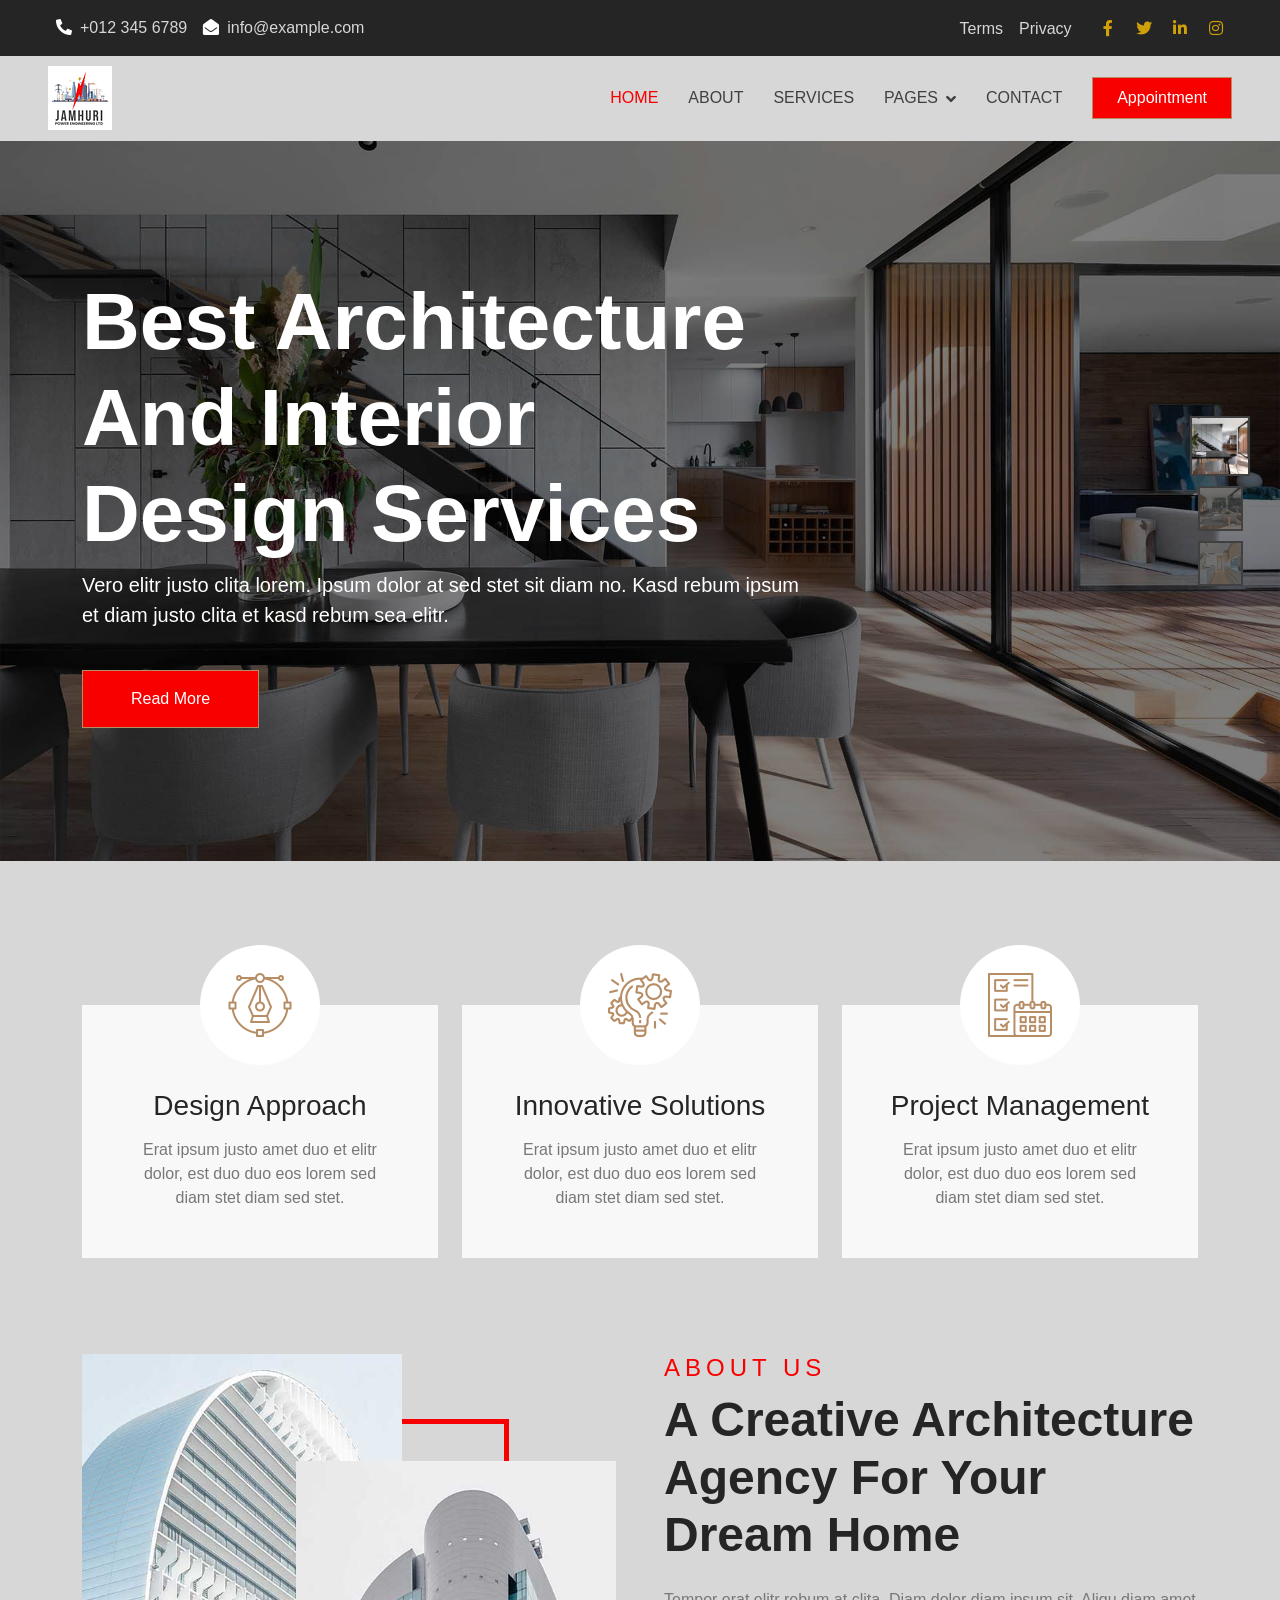
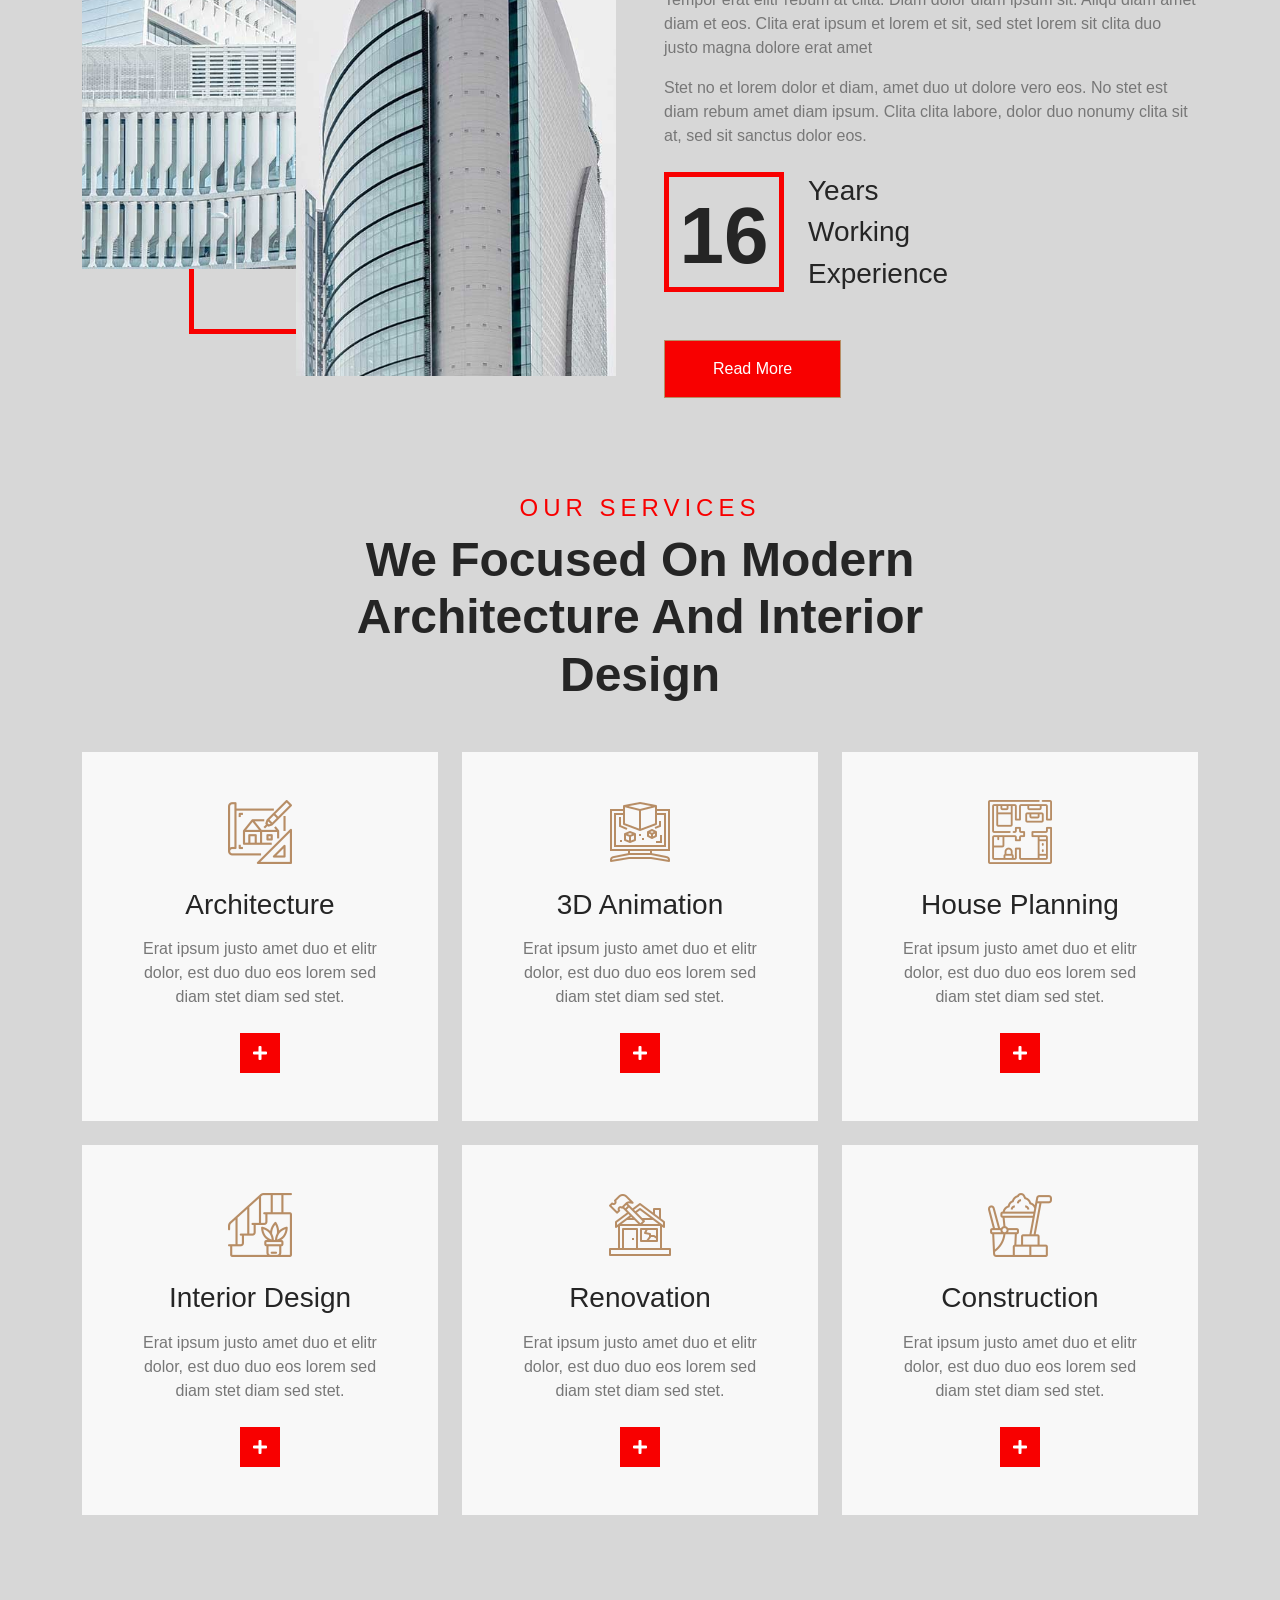
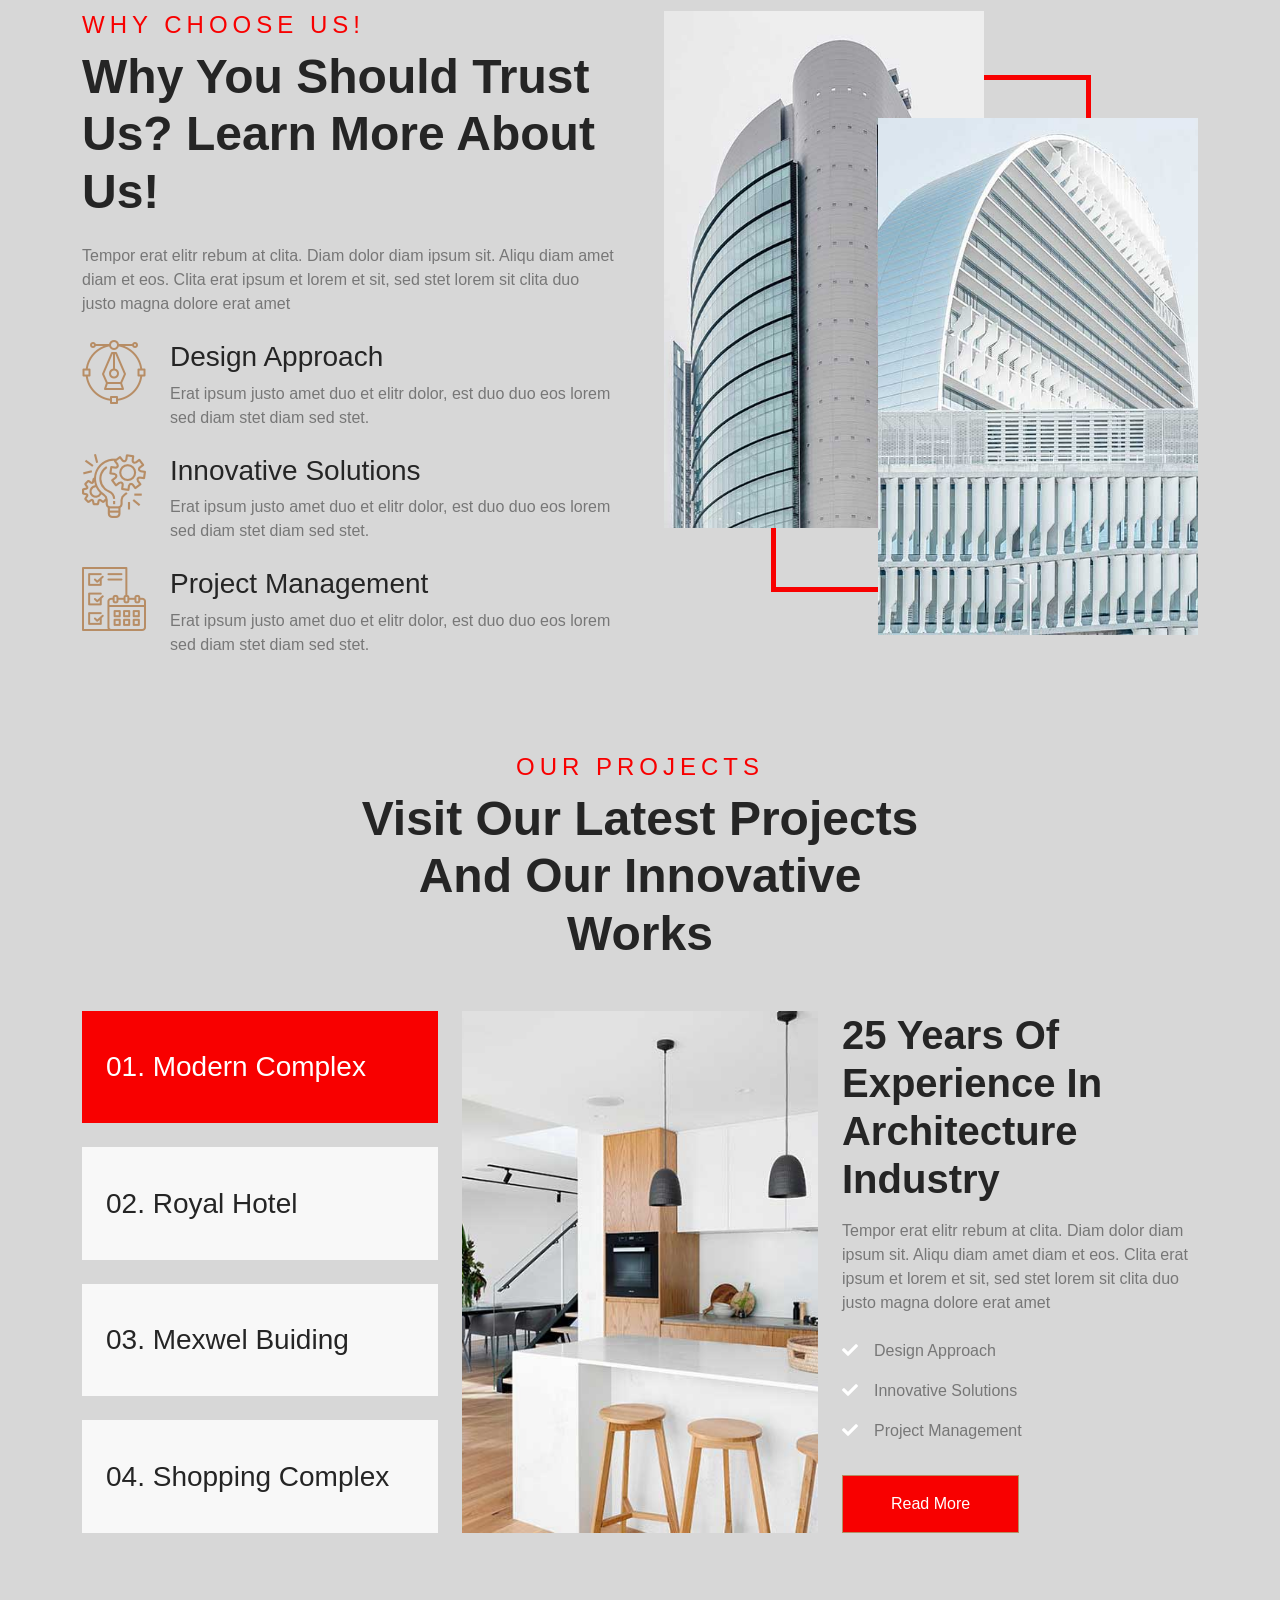
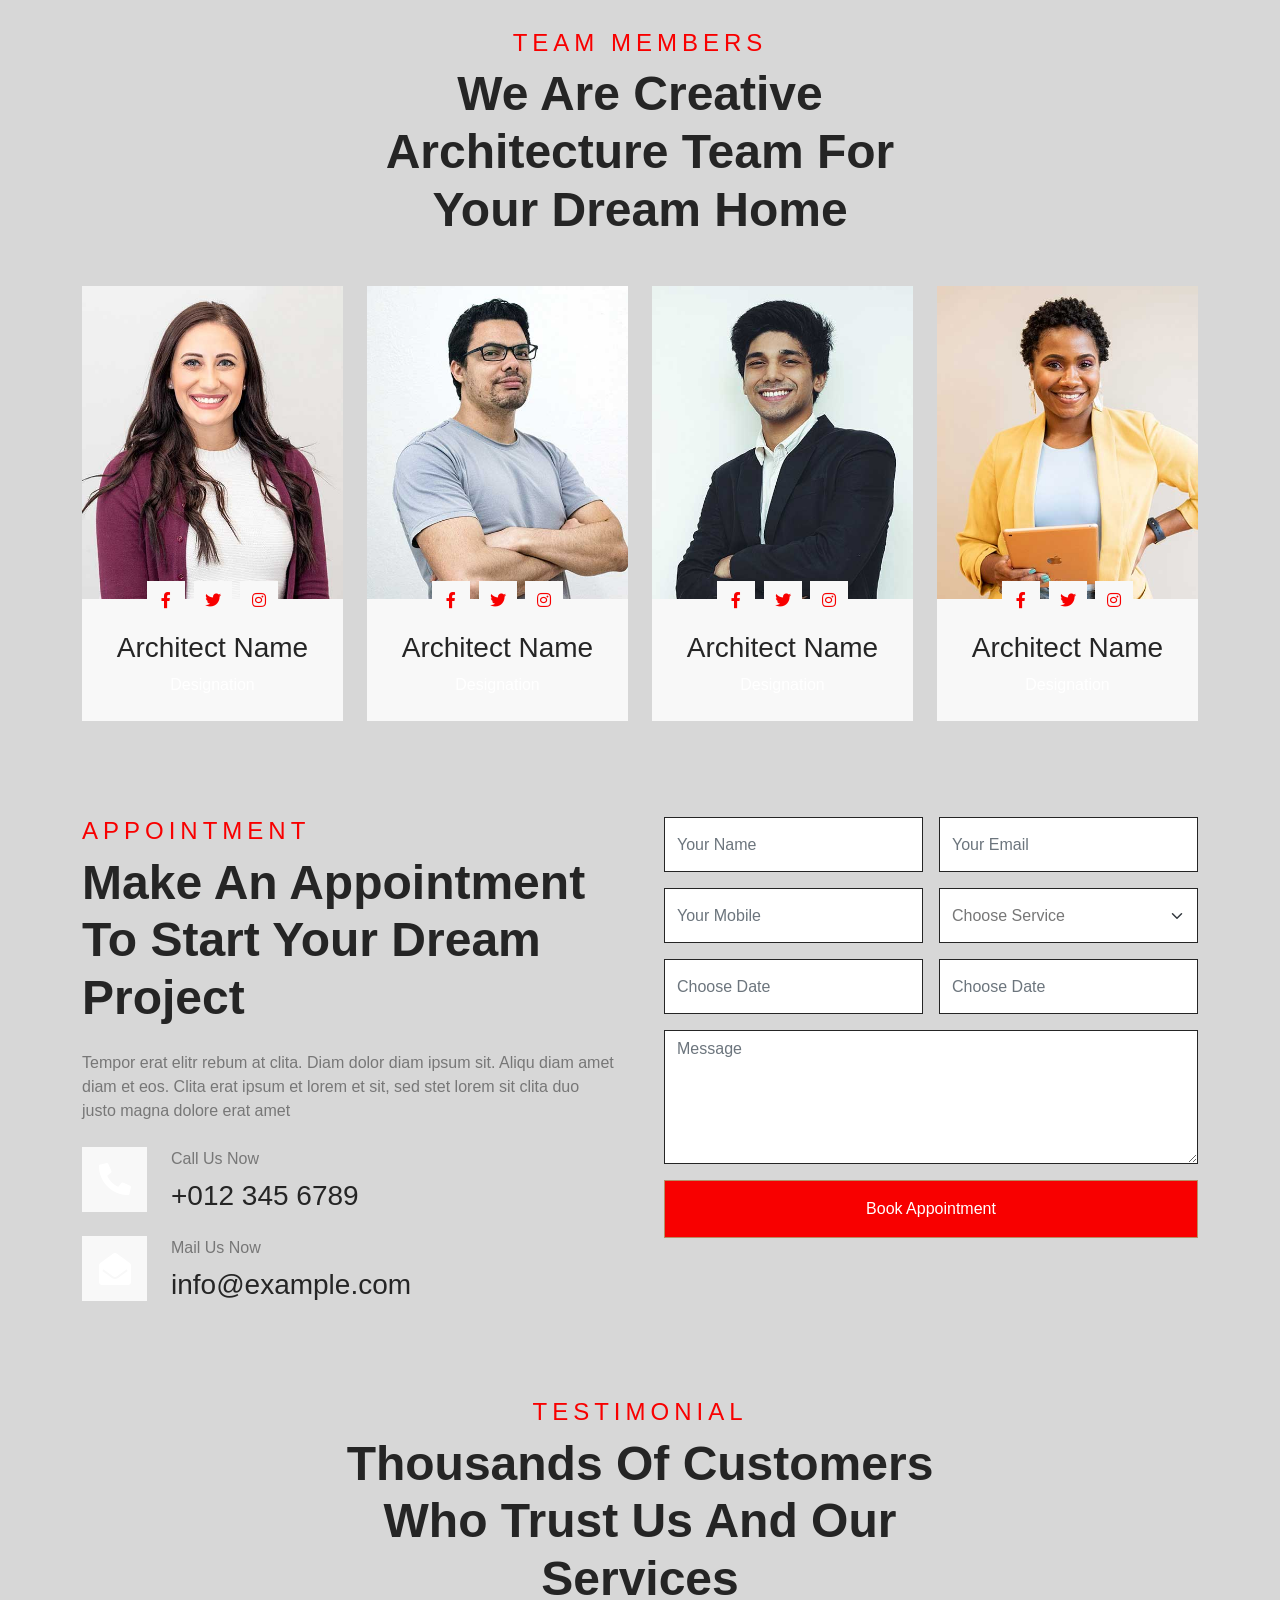
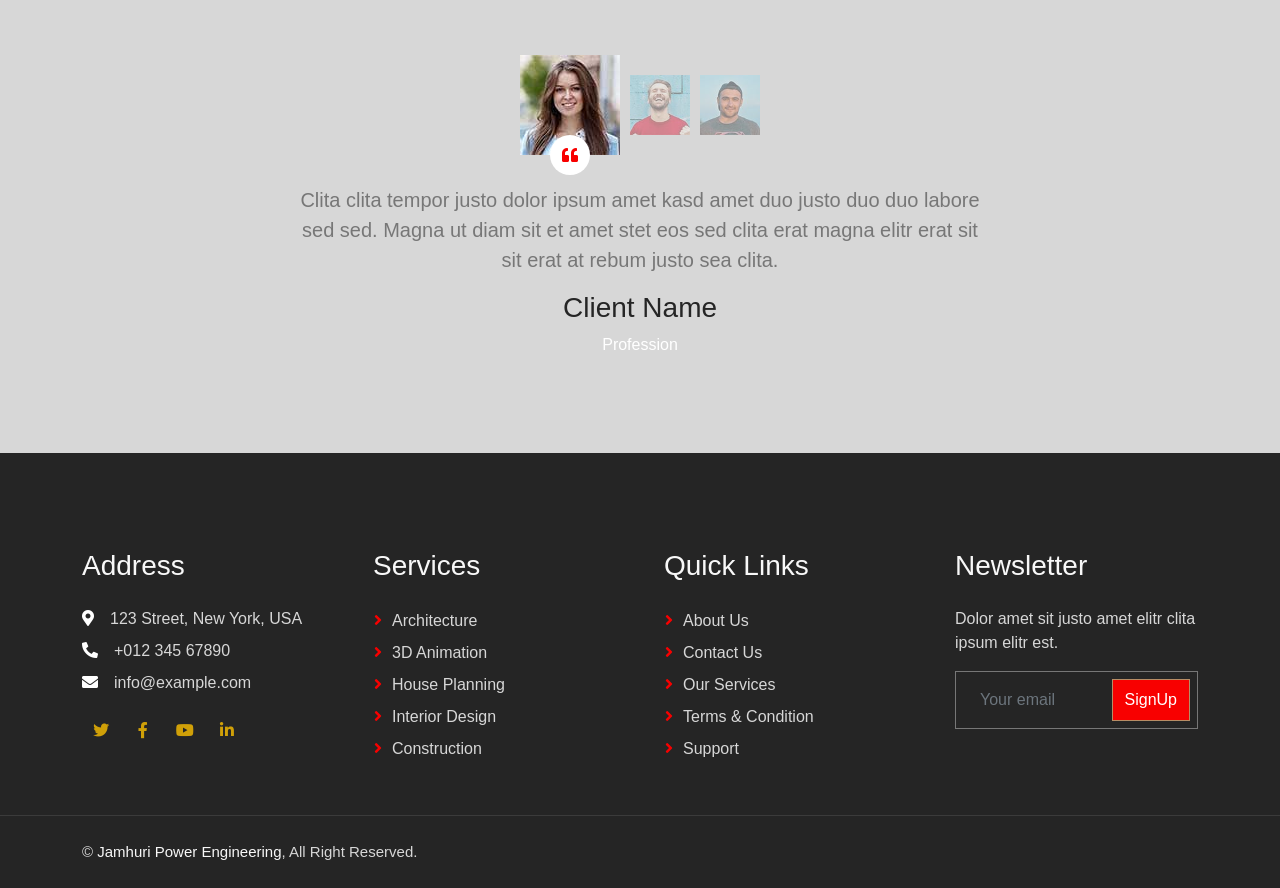
==== commit bf85b1ae: "Adapting to client brand kit." ====
--- a/index.html
+++ b/index.html
@@ -3,7 +3,7 @@
 
 <head>
     <meta charset="utf-8">
-    <title>Arkitektur - Architecture HTML Template</title>
+    <title>JPE</title>
     <meta content="width=device-width, initial-scale=1.0" name="viewport">
     <meta content="" name="keywords">
     <meta content="" name="description">
@@ -36,7 +36,7 @@
     <!-- Spinner Start -->
     <div id="spinner" class="show bg-white position-fixed translate-middle w-100 vh-100 top-50 start-50 d-flex align-items-center justify-content-center">
         <div class="spinner-border position-relative text-primary" style="width: 6rem; height: 6rem;" role="status"></div>
-        <img class="position-absolute top-50 start-50 translate-middle" src="img/icons/icon-1.png" alt="Icon">
+        <img class="position-absolute top-50 start-50 translate-middle" src="img/favicon-32x32.png" alt="Icon">
     </div>
     <!-- Spinner End -->
 
@@ -70,7 +70,7 @@
     <!-- Navbar Start -->
     <nav class="navbar navbar-expand-lg bg-white navbar-light sticky-top py-lg-0 px-lg-5 wow fadeIn" data-wow-delay="0.1s">
         <a href="index.html" class="navbar-brand ms-4 ms-lg-0">
-            <h1 class="text-primary m-0"><img class="me-3" src="img/icons/icon-1.png" alt="Icon">Arkitektur</h1>
+            <h1 class="text-primary m-0"><img class="me-3" src="img/Jahmuri_64x64.png" alt="Icon"></h1>
         </a>
         <button type="button" class="navbar-toggler me-4" data-bs-toggle="collapse" data-bs-target="#navbarCollapse">
             <span class="navbar-toggler-icon"></span>
@@ -234,7 +234,7 @@
                             <img class="mb-4" src="img/icons/icon-5.png" alt="Icon">
                             <h3 class="mb-3">Architecture</h3>
                             <p class="mb-4">Erat ipsum justo amet duo et elitr dolor, est duo duo eos lorem sed diam stet diam sed stet.</p>
-                            <a class="btn" href=""><i class="fa fa-plus text-primary me-3"></i>Read More</a>
+                            <a class="btn read-more" href="#"><i class="fa fa-plus text-primary me-3"></i>Read More</a>
                         </div>
                     </div>
                 </div>
@@ -688,12 +688,7 @@
             <div class="container">
                 <div class="row">
                     <div class="col-md-6 text-center text-md-start mb-3 mb-md-0">
-                        &copy; <a href="#">Your Site Name</a>, All Right Reserved.
-                    </div>
-                    <div class="col-md-6 text-center text-md-end">
-                        <!--/*** This template is free as long as you keep the footer author’s credit link/attribution link/backlink. If you'd like to use the template without the footer author’s credit link/attribution link/backlink, you can purchase the Credit Removal License from "https://htmlcodex.com/credit-removal". Thank you for your support. ***/-->
-                        Designed By <a href="https://htmlcodex.com">HTML Codex</a>
-                        <br> Distributed By: <a class="border-bottom" href="https://themewagon.com" target="_blank">ThemeWagon</a>
+                        &copy; <a href="#">Jamhuri Power Engineering</a>, All Right Reserved.
                     </div>
                 </div>
             </div>
--- a/css/style.css
+++ b/css/style.css
@@ -1,8 +1,9 @@
 /********** Template CSS **********/
 :root {
-    --primary: #B78D65;
+    --primary: #f80000;
     --light: #F8F8F8;
-    --dark: #252525;
+    --dark: #404040;
+    --goldy: #d0a008;
 }
 
 h1,
@@ -57,6 +58,7 @@
 .btn {
     font-weight: 500;
     transition: .5s;
+    background-color: var(--primary);
 }
 
 .btn.btn-primary,
@@ -90,14 +92,13 @@
 }
 
 .btn-outline-body {
-    color: var(--primary);
-    border-color: #777777;
+    color: var(--goldy);
+    background-color: transparent;
 }
 
 .btn-outline-body:hover {
     color: #FFFFFF;
-    background: var(--primary);
-    border-color: var(--primary);
+    background-color: transparent;
 }
 
 
@@ -343,8 +344,8 @@
     height: 40px;
     display: inline-flex;
     align-items: center;
-    color: var(--dark);
-    background: #FFFFFF;
+    color: var(--light);
+    background: var(--primary);
     white-space: nowrap;
     overflow: hidden;
     transition: .5s;
@@ -352,6 +353,8 @@
 
 .service-item:hover .btn {
     width: 140px;
+    color: var(--dark);
+    background: var(--light);
 }
 
 
@@ -513,7 +516,8 @@
     margin-bottom: 5px;
     padding: 0;
     text-align: left;
-    color: #777777;
+    color: #d7d7d7;
+    background-color: transparent;
     font-weight: normal;
     text-transform: capitalize;
     transition: .3s;
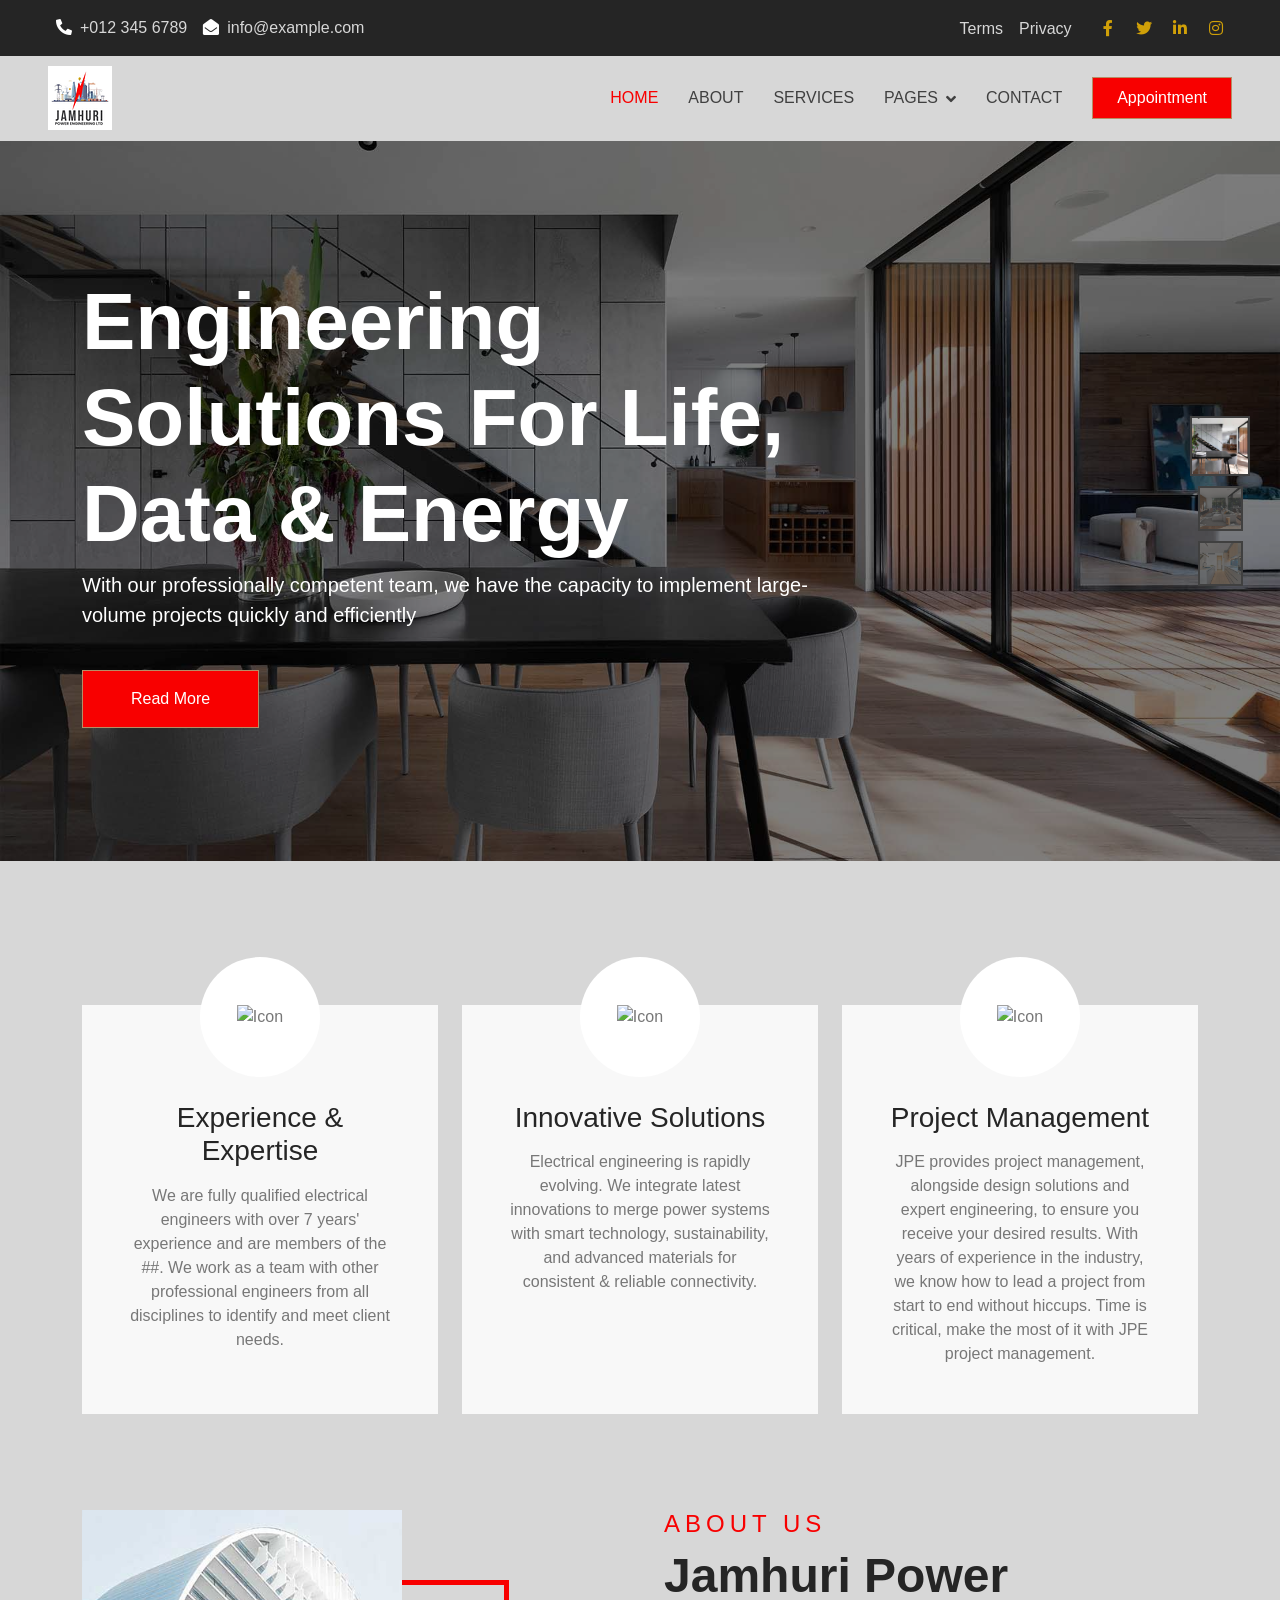
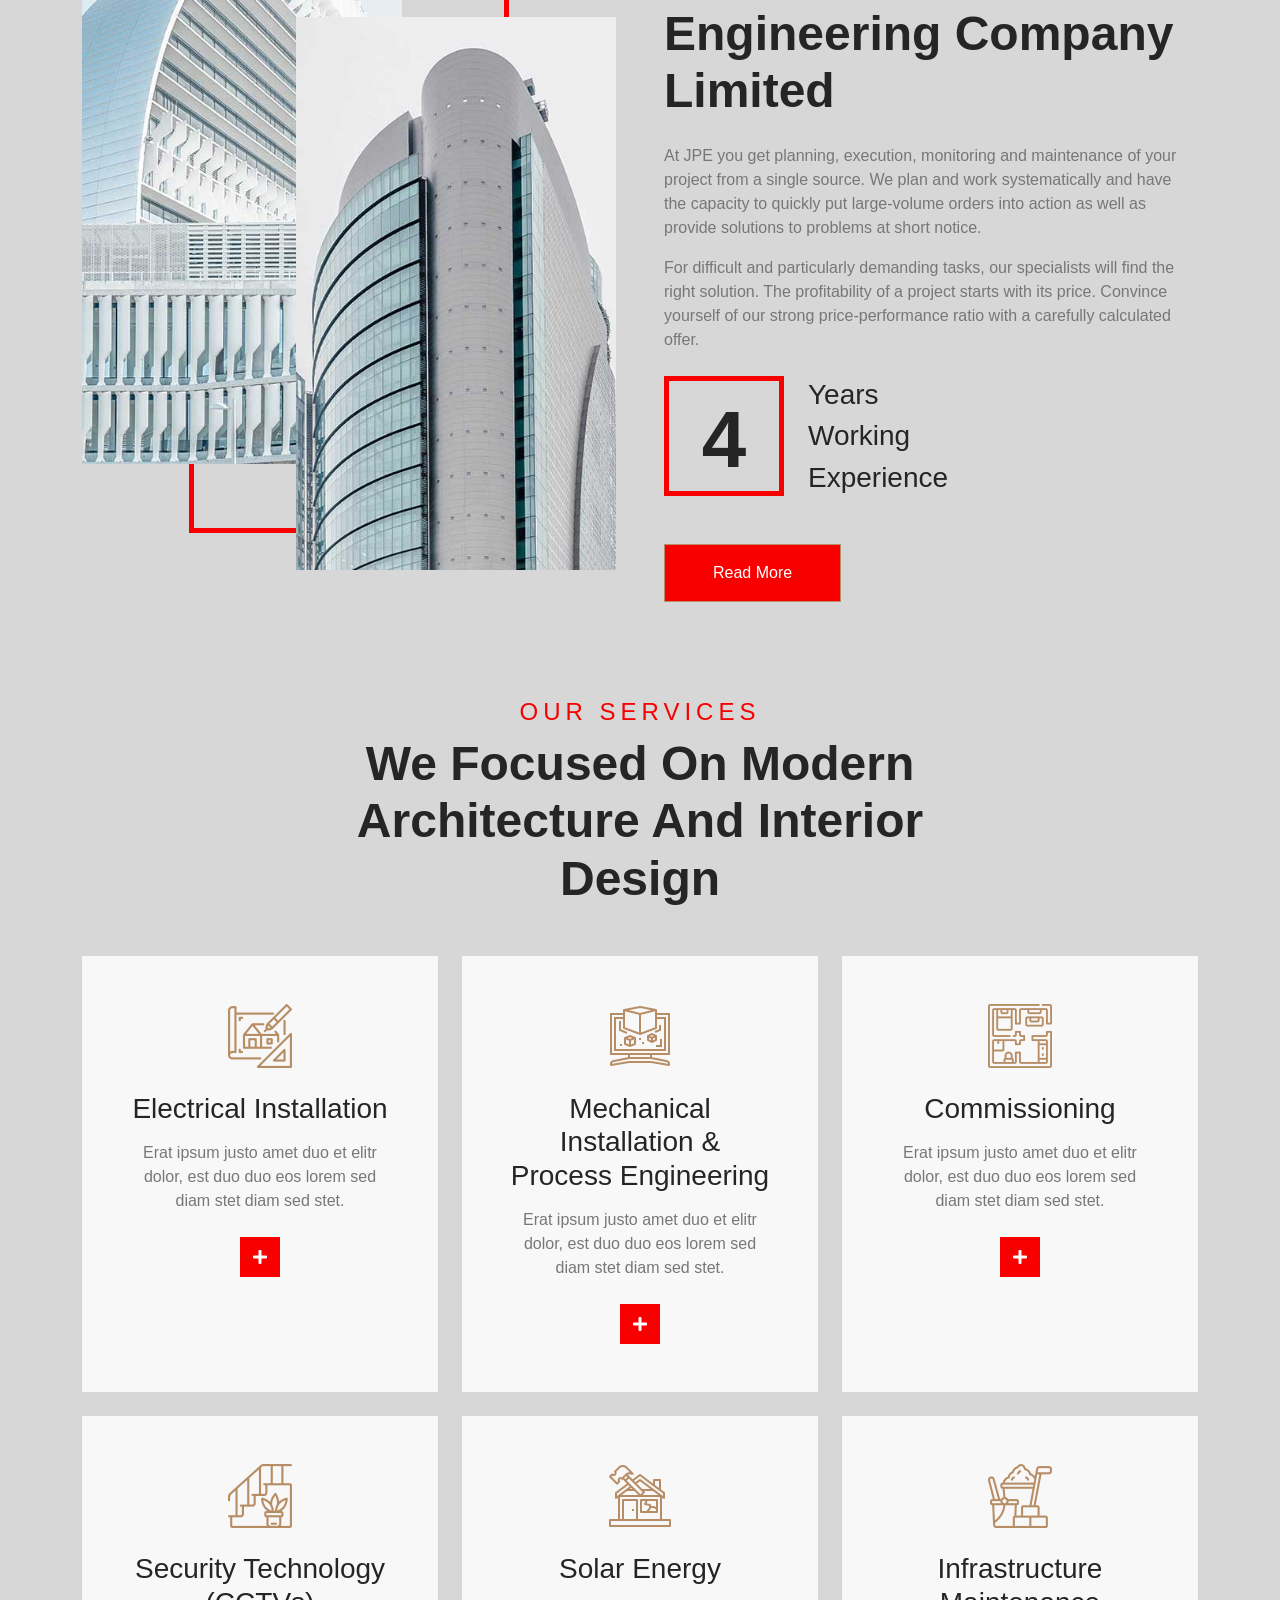
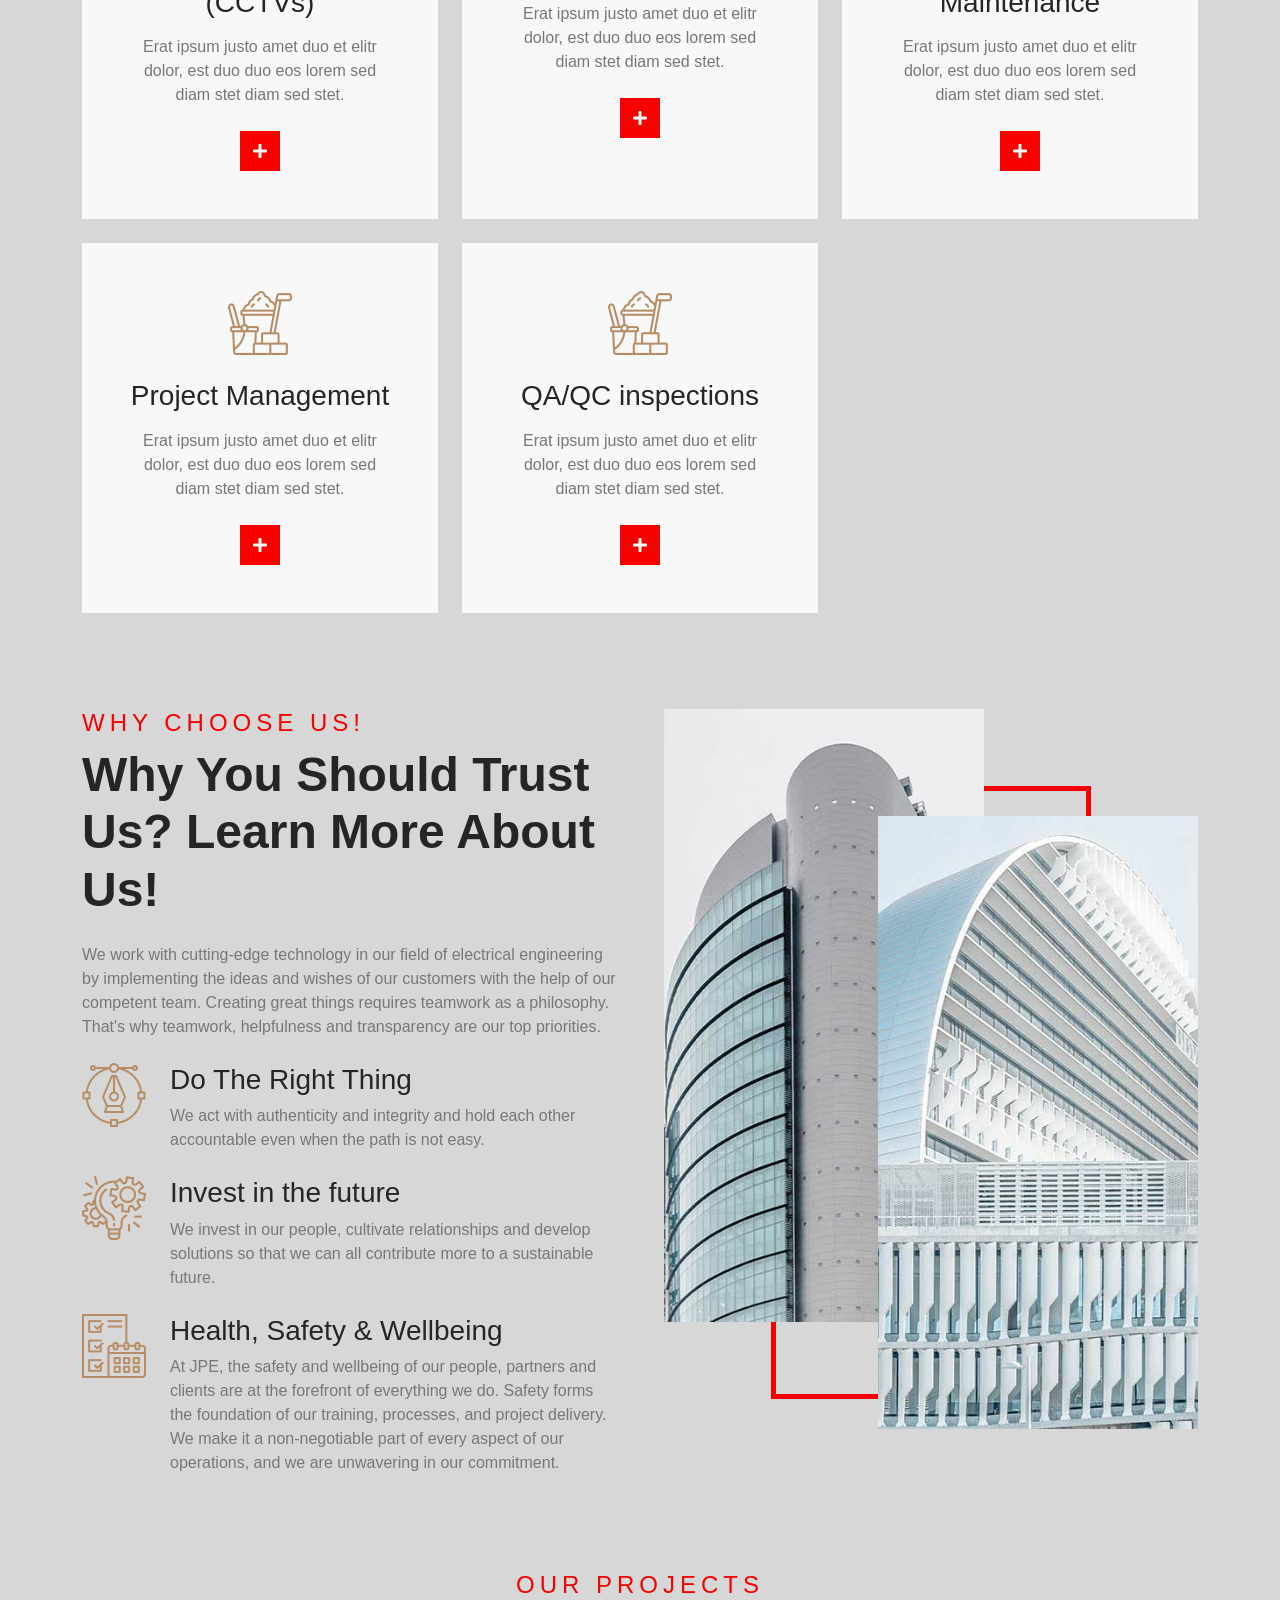
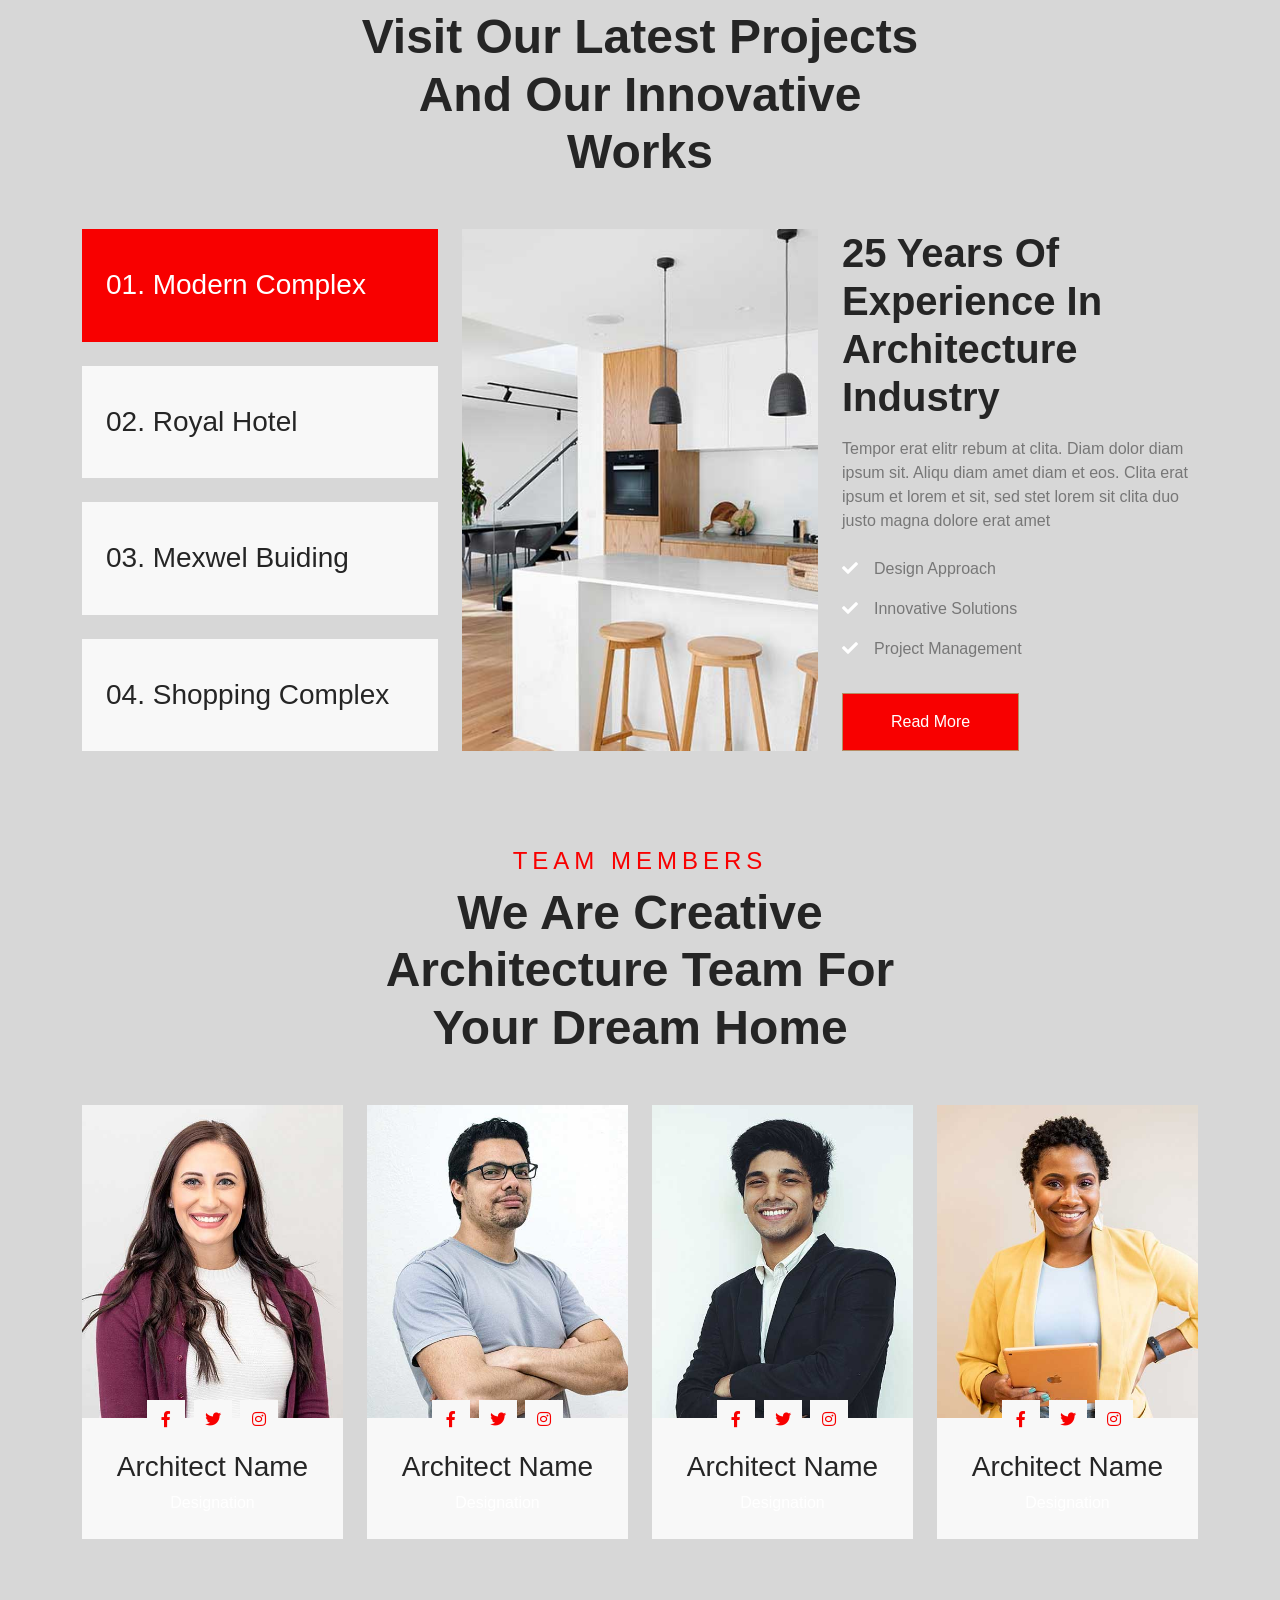
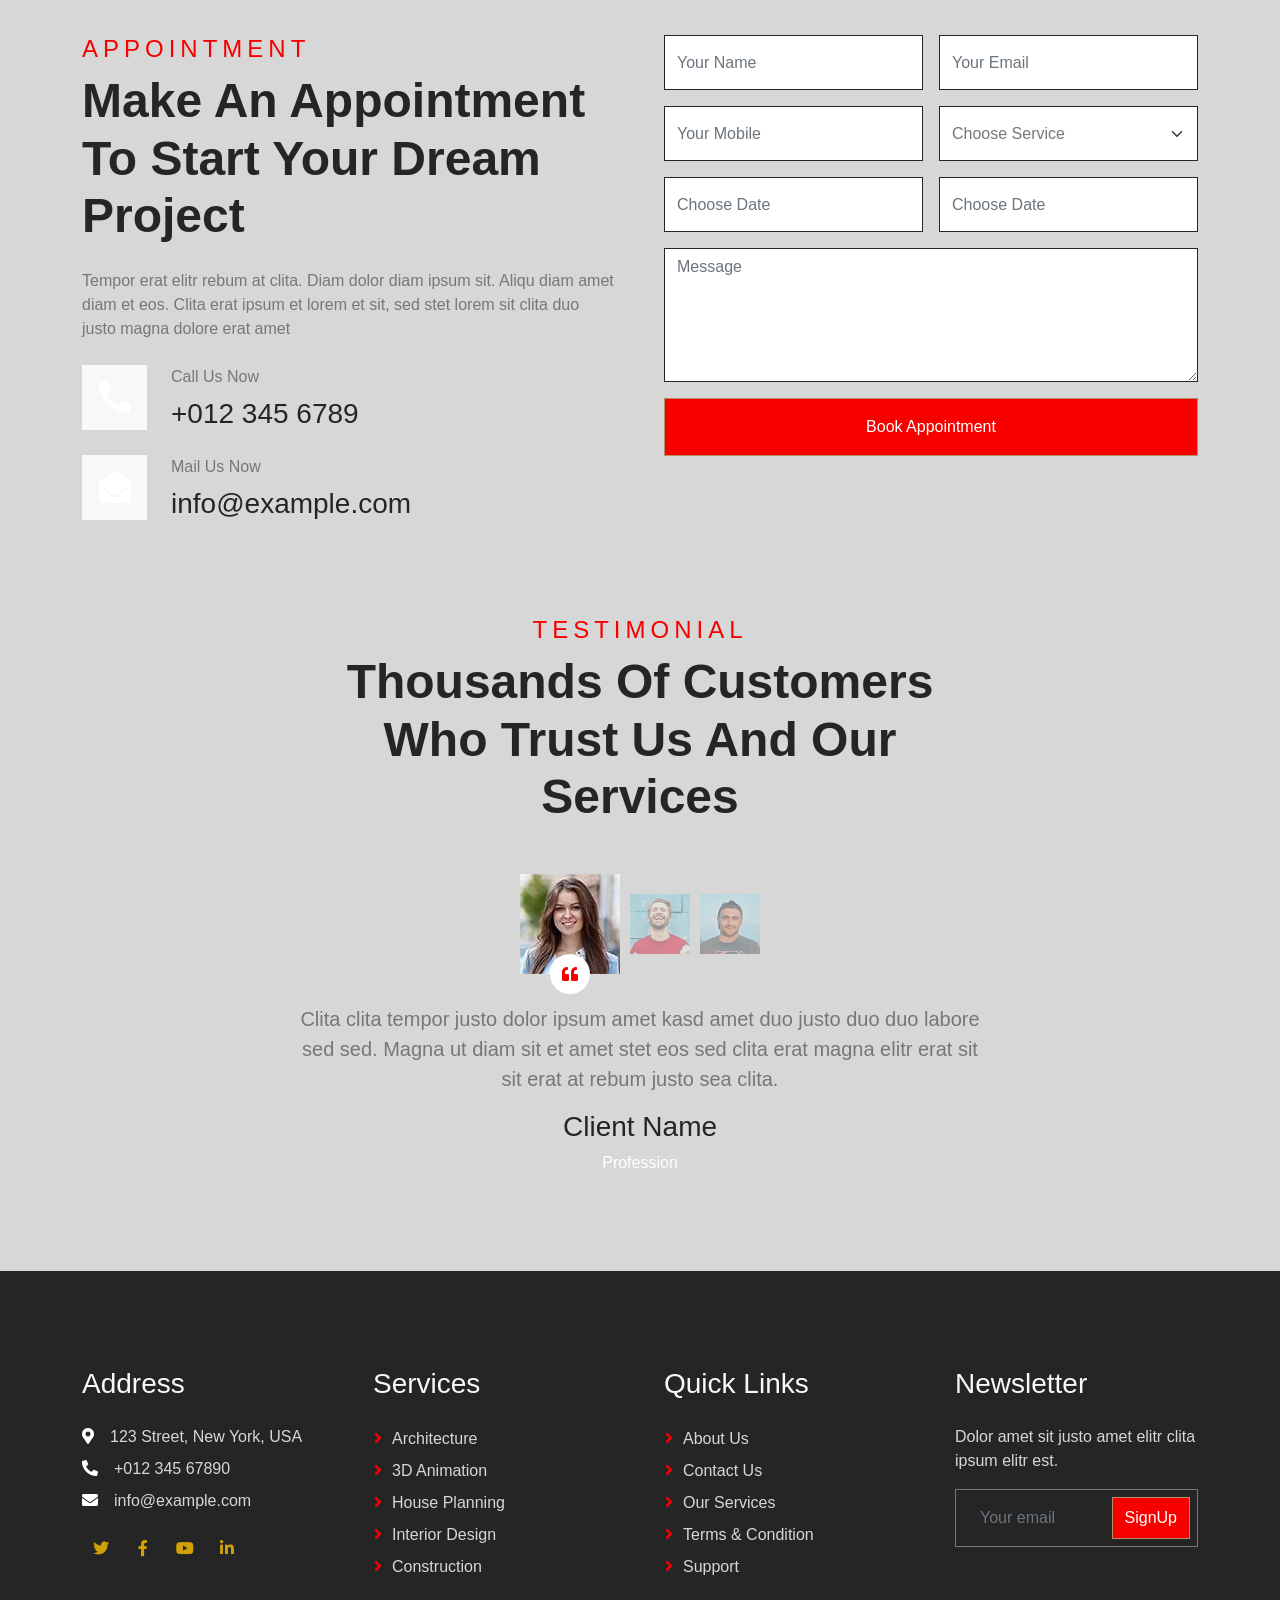
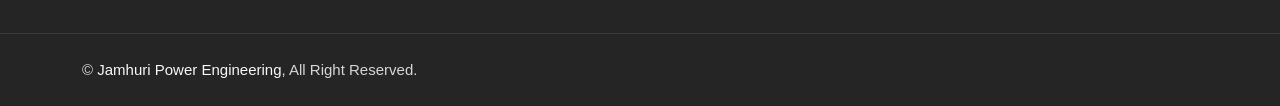
==== commit 786fe4bc: "Content updates phase1" ====
--- a/index.html
+++ b/index.html
@@ -108,8 +108,8 @@
                     <div class="container">
                         <div class="row justify-content-start">
                             <div class="col-10 col-lg-8">
-                                <h1 class="display-1 text-white animated slideInDown">Best Architecture And Interior Design Services</h1>
-                                <p class="fs-5 fw-medium text-white mb-4 pb-3">Vero elitr justo clita lorem. Ipsum dolor at sed stet sit diam no. Kasd rebum ipsum et diam justo clita et kasd rebum sea elitr.</p>
+                                <h1 class="display-1 text-white animated slideInDown">Engineering Solutions For Life, Data & Energy</h1>
+                                <p class="fs-5 fw-medium text-white mb-4 pb-3">With our professionally competent team, we have the capacity to implement large-volume projects quickly and efficiently</p>
                                 <a href="" class="btn btn-primary py-3 px-5 animated slideInLeft">Read More</a>
                             </div>
                         </div>
@@ -122,8 +122,8 @@
                     <div class="container">
                         <div class="row justify-content-start">
                             <div class="col-10 col-lg-8">
-                                <h1 class="display-1 text-white animated slideInDown">Best Architecture And Interior Design Services</h1>
-                                <p class="fs-5 fw-medium text-white mb-4 pb-3">Vero elitr justo clita lorem. Ipsum dolor at sed stet sit diam no. Kasd rebum ipsum et diam justo clita et kasd rebum sea elitr.</p>
+                                <h1 class="display-1 text-white animated slideInDown">We Network The Present With The Future</h1>
+                                <p class="fs-5 fw-medium text-white mb-4 pb-3">We Think In Terms Of The Future By using the latest and most efficient technologies Thereby Making Buildings Smarter & More Sustainable.</p>
                                 <a href="" class="btn btn-primary py-3 px-5 animated slideInLeft">Read More</a>
                             </div>
                         </div>
@@ -136,8 +136,8 @@
                     <div class="container">
                         <div class="row justify-content-start">
                             <div class="col-10 col-lg-8">
-                                <h1 class="display-1 text-white animated slideInDown">Best Architecture And Interior Design Services</h1>
-                                <p class="fs-5 fw-medium text-white mb-4 pb-3">Vero elitr justo clita lorem. Ipsum dolor at sed stet sit diam no. Kasd rebum ipsum et diam justo clita et kasd rebum sea elitr.</p>
+                                <h1 class="display-1 text-white animated slideInDown">Trusted Partner In Excellence</h1>
+                                <p class="fs-5 fw-medium text-white mb-4 pb-3">Experts In Electrical, Mechanical, Instrumentation, High Voltage & Civil Engineering.</p>
                                 <a href="" class="btn btn-primary py-3 px-5 animated slideInLeft">Read More</a>
                             </div>
                         </div>
@@ -156,28 +156,28 @@
                 <div class="col-lg-4 col-md-6 wow fadeInUp" data-wow-delay="0.1s">
                     <div class="fact-item text-center bg-light h-100 p-5 pt-0">
                         <div class="fact-icon">
-                            <img src="img/icons/icon-2.png" alt="Icon">
-                        </div>
-                        <h3 class="mb-3">Design Approach</h3>
-                        <p class="mb-0">Erat ipsum justo amet duo et elitr dolor, est duo duo eos lorem sed diam stet diam sed stet.</p>
+                            <img src="img/icons/XP.png" alt="Icon">
+                        </div>
+                        <h3 class="mb-3">Experience & Expertise</h3>
+                        <p class="mb-0">We are fully qualified electrical engineers with over 7 years' experience and are members of the ##. We work as a team with other professional engineers from all disciplines to identify and meet client needs.</p>
                     </div>
                 </div>
                 <div class="col-lg-4 col-md-6 wow fadeInUp" data-wow-delay="0.3s">
                     <div class="fact-item text-center bg-light h-100 p-5 pt-0">
                         <div class="fact-icon">
-                            <img src="img/icons/icon-3.png" alt="Icon">
+                            <img src="img/icons/Innovation.png" alt="Icon">
                         </div>
                         <h3 class="mb-3">Innovative Solutions</h3>
-                        <p class="mb-0">Erat ipsum justo amet duo et elitr dolor, est duo duo eos lorem sed diam stet diam sed stet.</p>
+                        <p class="mb-0">Electrical engineering is rapidly evolving. We integrate latest innovations to merge power systems with smart technology, sustainability, and advanced materials for consistent & reliable connectivity.</p>
                     </div>
                 </div>
                 <div class="col-lg-4 col-md-6 wow fadeInUp" data-wow-delay="0.5s">
                     <div class="fact-item text-center bg-light h-100 p-5 pt-0">
                         <div class="fact-icon">
-                            <img src="img/icons/icon-4.png" alt="Icon">
+                            <img src="img/icons/project_management.png" alt="Icon">
                         </div>
                         <h3 class="mb-3">Project Management</h3>
-                        <p class="mb-0">Erat ipsum justo amet duo et elitr dolor, est duo duo eos lorem sed diam stet diam sed stet.</p>
+                        <p class="mb-0">JPE provides project management, alongside design solutions and expert engineering, to ensure you receive your desired results. With years of experience in the industry, we know how to lead a project from start to end without hiccups. Time is critical, make the most of it with JPE project management.</p>
                     </div>
                 </div>
             </div>
@@ -198,12 +198,12 @@
                 </div>
                 <div class="col-lg-6 wow fadeIn" data-wow-delay="0.5s">
                     <h4 class="section-title">About Us</h4>
-                    <h1 class="display-5 mb-4">A Creative Architecture Agency For Your Dream Home</h1>
-                    <p>Tempor erat elitr rebum at clita. Diam dolor diam ipsum sit. Aliqu diam amet diam et eos. Clita erat ipsum et lorem et sit, sed stet lorem sit clita duo justo magna dolore erat amet</p>
-                    <p class="mb-4">Stet no et lorem dolor et diam, amet duo ut dolore vero eos. No stet est diam rebum amet diam ipsum. Clita clita labore, dolor duo nonumy clita sit at, sed sit sanctus dolor eos.</p>
+                    <h1 class="display-5 mb-4">Jamhuri Power Engineering Company Limited</h1>
+                    <p>At JPE you get planning, execution, monitoring and maintenance of your project from a single source. We plan and work systematically and have the capacity to quickly put large-volume orders into action as well as provide solutions to problems at short notice.</p>
+                    <p class="mb-4">For difficult and particularly demanding tasks, our specialists will find the right solution. The profitability of a project starts with its price. Convince yourself of our strong price-performance ratio with a carefully calculated offer.</p>
                     <div class="d-flex align-items-center mb-5">
                         <div class="d-flex flex-shrink-0 align-items-center justify-content-center border border-5 border-primary" style="width: 120px; height: 120px;">
-                            <h1 class="display-1 mb-n2" data-toggle="counter-up">25</h1>
+                            <h1 class="display-1 mb-n2" data-toggle="counter-up">7</h1>
                         </div>
                         <div class="ps-4">
                             <h3>Years</h3>
@@ -232,7 +232,7 @@
                         <img class="bg-img" src="img/service-1.jpg" alt="">
                         <div class="service-text p-5">
                             <img class="mb-4" src="img/icons/icon-5.png" alt="Icon">
-                            <h3 class="mb-3">Architecture</h3>
+                            <h3 class="mb-3">Electrical Installation</h3>
                             <p class="mb-4">Erat ipsum justo amet duo et elitr dolor, est duo duo eos lorem sed diam stet diam sed stet.</p>
                             <a class="btn read-more" href="#"><i class="fa fa-plus text-primary me-3"></i>Read More</a>
                         </div>
@@ -243,7 +243,7 @@
                         <img class="bg-img" src="img/service-2.jpg" alt="">
                         <div class="service-text p-5">
                             <img class="mb-4" src="img/icons/icon-6.png" alt="Icon">
-                            <h3 class="mb-3">3D Animation</h3>
+                            <h3 class="mb-3">Mechanical Installation & Process Engineering</h3>
                             <p class="mb-4">Erat ipsum justo amet duo et elitr dolor, est duo duo eos lorem sed diam stet diam sed stet.</p>
                             <a class="btn" href=""><i class="fa fa-plus text-primary me-3"></i>Read More</a>
                         </div>
@@ -254,7 +254,7 @@
                         <img class="bg-img" src="img/service-3.jpg" alt="">
                         <div class="service-text p-5">
                             <img class="mb-4" src="img/icons/icon-7.png" alt="Icon">
-                            <h3 class="mb-3">House Planning</h3>
+                            <h3 class="mb-3">Commissioning</h3>
                             <p class="mb-4">Erat ipsum justo amet duo et elitr dolor, est duo duo eos lorem sed diam stet diam sed stet.</p>
                             <a class="btn" href=""><i class="fa fa-plus text-primary me-3"></i>Read More</a>
                         </div>
@@ -265,7 +265,7 @@
                         <img class="bg-img" src="img/service-4.jpg" alt="">
                         <div class="service-text p-5">
                             <img class="mb-4" src="img/icons/icon-8.png" alt="Icon">
-                            <h3 class="mb-3">Interior Design</h3>
+                            <h3 class="mb-3">Security Technology (CCTVs)</h3>
                             <p class="mb-4">Erat ipsum justo amet duo et elitr dolor, est duo duo eos lorem sed diam stet diam sed stet.</p>
                             <a class="btn" href=""><i class="fa fa-plus text-primary me-3"></i>Read More</a>
                         </div>
@@ -276,7 +276,7 @@
                         <img class="bg-img" src="img/service-5.jpg" alt="">
                         <div class="service-text p-5">
                             <img class="mb-4" src="img/icons/icon-9.png" alt="Icon">
-                            <h3 class="mb-3">Renovation</h3>
+                            <h3 class="mb-3">Solar Energy</h3>
                             <p class="mb-4">Erat ipsum justo amet duo et elitr dolor, est duo duo eos lorem sed diam stet diam sed stet.</p>
                             <a class="btn" href=""><i class="fa fa-plus text-primary me-3"></i>Read More</a>
                         </div>
@@ -287,7 +287,29 @@
                         <img class="bg-img" src="img/service-6.jpg" alt="">
                         <div class="service-text p-5">
                             <img class="mb-4" src="img/icons/icon-10.png" alt="Icon">
-                            <h3 class="mb-3">Construction</h3>
+                            <h3 class="mb-3">Infrastructure Maintenance</h3>
+                            <p class="mb-4">Erat ipsum justo amet duo et elitr dolor, est duo duo eos lorem sed diam stet diam sed stet.</p>
+                            <a class="btn" href=""><i class="fa fa-plus text-primary me-3"></i>Read More</a>
+                        </div>
+                    </div>
+                </div>
+                <div class="col-lg-4 col-md-6 wow fadeInUp" data-wow-delay="0.5s">
+                    <div class="service-item d-flex position-relative text-center h-100">
+                        <img class="bg-img" src="img/service-6.jpg" alt="">
+                        <div class="service-text p-5">
+                            <img class="mb-4" src="img/icons/icon-10.png" alt="Icon">
+                            <h3 class="mb-3">Project Management</h3>
+                            <p class="mb-4">Erat ipsum justo amet duo et elitr dolor, est duo duo eos lorem sed diam stet diam sed stet.</p>
+                            <a class="btn" href=""><i class="fa fa-plus text-primary me-3"></i>Read More</a>
+                        </div>
+                    </div>
+                </div>
+                <div class="col-lg-4 col-md-6 wow fadeInUp" data-wow-delay="0.5s">
+                    <div class="service-item d-flex position-relative text-center h-100">
+                        <img class="bg-img" src="img/service-6.jpg" alt="">
+                        <div class="service-text p-5">
+                            <img class="mb-4" src="img/icons/icon-10.png" alt="Icon">
+                            <h3 class="mb-3">QA/QC inspections</h3>
                             <p class="mb-4">Erat ipsum justo amet duo et elitr dolor, est duo duo eos lorem sed diam stet diam sed stet.</p>
                             <a class="btn" href=""><i class="fa fa-plus text-primary me-3"></i>Read More</a>
                         </div>
@@ -306,14 +328,14 @@
                 <div class="col-lg-6 wow fadeInUp" data-wow-delay="0.1s">
                     <h4 class="section-title">Why Choose Us!</h4>
                     <h1 class="display-5 mb-4">Why You Should Trust Us? Learn More About Us!</h1>
-                    <p class="mb-4">Tempor erat elitr rebum at clita. Diam dolor diam ipsum sit. Aliqu diam amet diam et eos. Clita erat ipsum et lorem et sit, sed stet lorem sit clita duo justo magna dolore erat amet</p>
+                    <p class="mb-4">We work with cutting-edge technology in our field of electrical engineering by implementing the ideas and wishes of our customers with the help of our competent team. Creating great things requires teamwork as a philosophy. That's why teamwork, helpfulness and transparency are our top priorities.</p>
                     <div class="row g-4">
                         <div class="col-12">
                             <div class="d-flex align-items-start">
                                 <img class="flex-shrink-0" src="img/icons/icon-2.png" alt="Icon">
                                 <div class="ms-4">
-                                    <h3>Design Approach</h3>
-                                    <p class="mb-0">Erat ipsum justo amet duo et elitr dolor, est duo duo eos lorem sed diam stet diam sed stet.</p>
+                                    <h3>Do The Right Thing</h3>
+                                    <p class="mb-0">We act with authenticity and integrity and hold each other accountable even when the path is not easy.</p>
                                 </div>
                             </div>
                         </div>
@@ -321,8 +343,8 @@
                             <div class="d-flex align-items-start">
                                 <img class="flex-shrink-0" src="img/icons/icon-3.png" alt="Icon">
                                 <div class="ms-4">
-                                    <h3>Innovative Solutions</h3>
-                                    <p class="mb-0">Erat ipsum justo amet duo et elitr dolor, est duo duo eos lorem sed diam stet diam sed stet.</p>
+                                    <h3>Invest in the future</h3>
+                                    <p class="mb-0">We invest in our people, cultivate relationships and develop solutions so that we can all contribute more to a sustainable future.</p>
                                 </div>
                             </div>
                         </div>
@@ -330,8 +352,8 @@
                             <div class="d-flex align-items-start">
                                 <img class="flex-shrink-0" src="img/icons/icon-4.png" alt="Icon">
                                 <div class="ms-4">
-                                    <h3>Project Management</h3>
-                                    <p class="mb-0">Erat ipsum justo amet duo et elitr dolor, est duo duo eos lorem sed diam stet diam sed stet.</p>
+                                    <h3>Health, Safety & Wellbeing</h3>
+                                    <p class="mb-0">At JPE, the safety and wellbeing of our people, partners and clients are at the forefront of everything we do. Safety forms the foundation of our training, processes, and project delivery. We make it a non-negotiable part of every aspect of our operations, and we are unwavering in our commitment.</p>
                                 </div>
                             </div>
                         </div>
